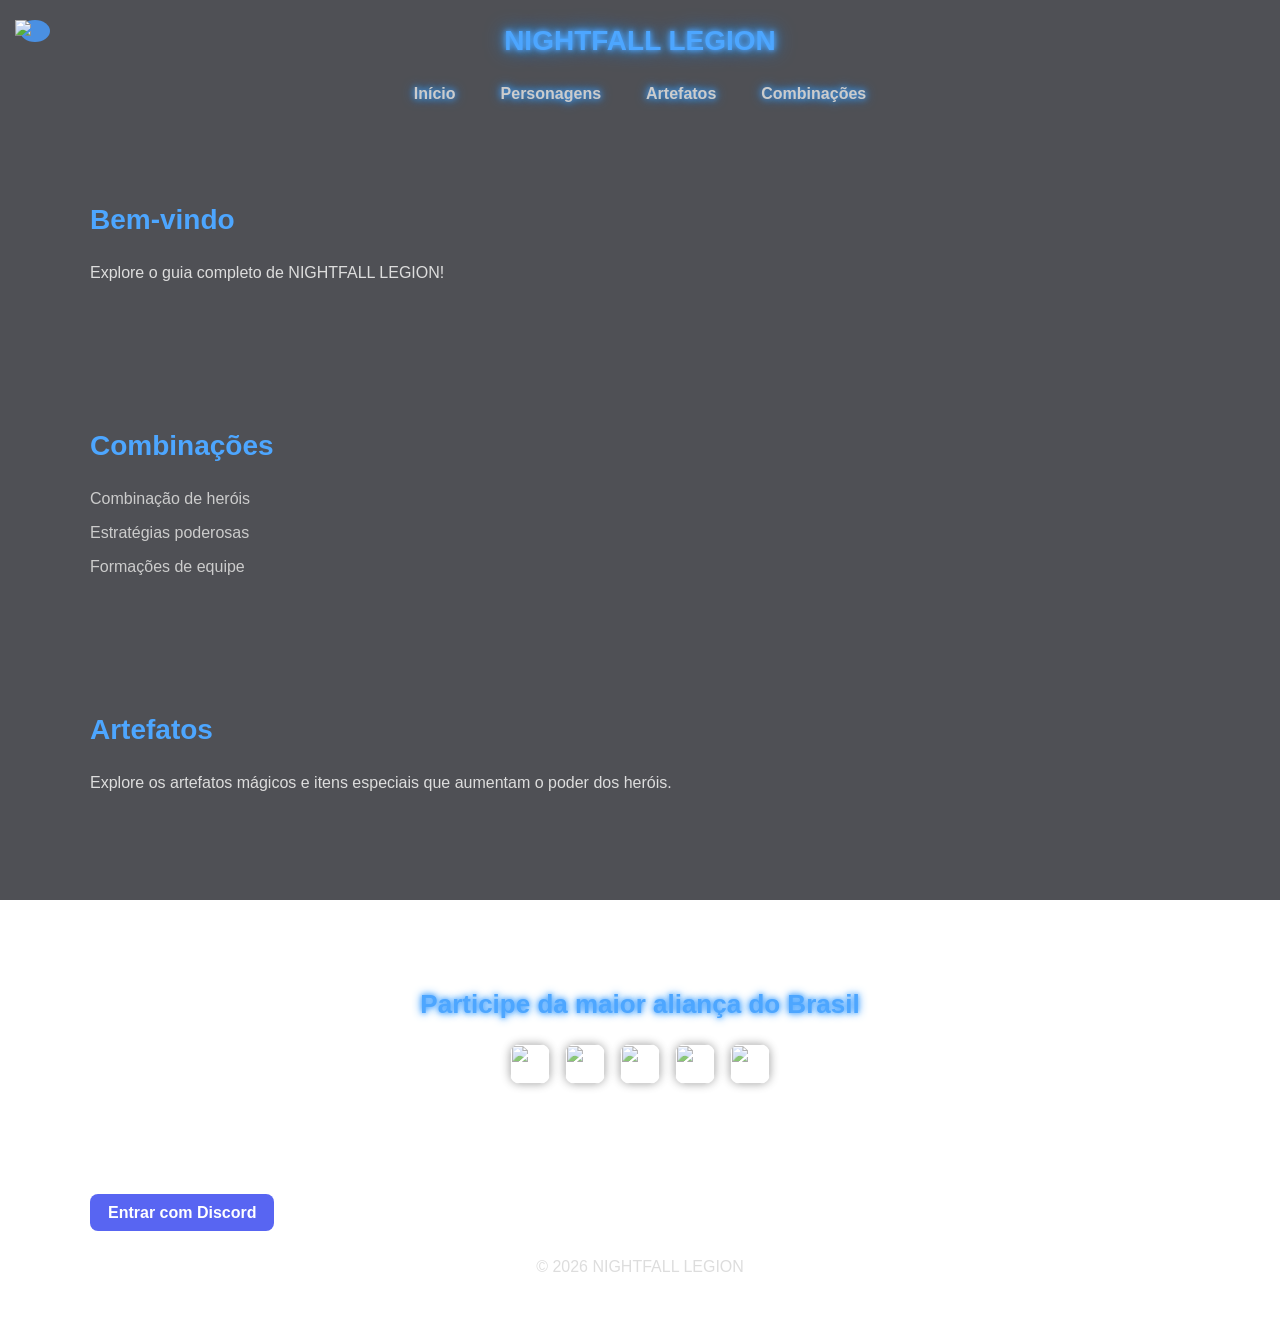
==== index.html @ 0fc6685a "Add files via upload" ====
<!DOCTYPE html><html lang="pt-br">
<head>
<meta charset="UTF-8">
<title>Início - NIGHTFALL LEGION</title><link rel="stylesheet" href="style.css">
<link rel="stylesheet" href="ranking.css"><style>
#ranking-btn {
    position: fixed;
    top: 20px;
    left: 20px;
    z-index: 1002;
}

#ranking-btn img {
    width: 40px;
    cursor: pointer;
    transition: transform 0.5s, opacity 0.5s;
    animation: floatGlow 2s ease-in-out infinite;
}

@keyframes floatGlow {
    0%, 100% { transform: translateY(0px); filter: drop-shadow(0 0 5px #4da6ff); }
    50% { transform: translateY(-5px); filter: drop-shadow(0 0 15px #1a8cff); }
}

#ranking-btn.hide img {
    transform: translateY(-20px);
    opacity: 0;
}

#ranking-sidebar {
    position: fixed;
    top: 0;
    left: -300px;
    width: 280px;
    height: 100%;
    background: #1e1e2f;
    color: #fff;
    padding: 20px;
    overflow-y: auto;
    box-shadow: 3px 0 10px rgba(0,0,0,0.5);
    transition: left 0.3s;
    z-index: 1001;
}

.ranking-section h4 {
    cursor: pointer;
    background: #33334d;
    padding: 6px 10px;
    border-radius: 5px;
    margin: 10px 0 5px 0;
    transition: background 0.3s;
}

.ranking-section h4:hover {
    background: #4da6ff;
    color: #000;
}

.ranking-list {
    list-style: none;
    padding-left: 15px;
    max-height: 0;
    overflow: hidden;
    transition: max-height 0.3s ease;
}

.close-ranking {
    background: #ff5555;
    border: none;
    color: #fff;
    padding: 6px 12px;
    border-radius: 6px;
    cursor: pointer;
    font-weight: bold;
    margin-bottom: 15px;
}
</style></head><body><div class="container"><header>
    <h1>NIGHTFALL LEGION</h1>
    <nav>
        <a href="index.html" class="active">Início</a>
        <a href="personagens.html">Personagens</a>
        <a href="artefatos.html">Artefatos</a>
        <a href="combinacoes.html">Combinações</a>
    </nav>
</header><section>
    <h3>Bem-vindo</h3>
    <p>Explore o guia completo de NIGHTFALL LEGION!</p>
</section><section id="features">
    <h3>Combinações</h3>
    <ul>
        <li>Combinação de heróis</li>
        <li>Estratégias poderosas</li>
        <li>Formações de equipe</li>
    </ul>
</section><section id="about">
    <h3>Artefatos</h3>
    <p>Explore os artefatos mágicos e itens especiais que aumentam o poder dos heróis.</p>
</section><section class="social">
    <h3 style="text-align:center;">Participe da maior aliança do Brasil</h3>
    <div class="social-icons" style="justify-content:center;">
        <a href="#"><img src="img/discord.png"></a>
        <a href="#"><img src="img/instagram.png"></a>
        <a href="#"><img src="img/facebook.png"></a>
        <a href="#"><img src="img/telegram.png"></a>
        <a href="#"><img src="img/whatsapp.png"></a>
    </div>
</section><!-- LOGIN DISCORD CORRIGIDO --><a href="https://discord.com/oauth2/authorize?client_id=1483665165886160916&response_type=token&redirect_uri=https://mapleagnt.github.io/nightfalllegion/callback.html&scope=identify" class="login-discord">
Entrar com Discord
</a><footer>
    <p>© 2026 NIGHTFALL LEGION</p>
</footer></div><!-- BOTÃO COROA --><div id="ranking-btn">
    <img src="img/corona.png">
</div><!-- SIDEBAR RANKING --><div id="ranking-sidebar">
    <button class="close-ranking">Fechar</button>
    <h3>Rankings</h3><!-- TODOS OS RANKINGS MANTIDOS -->
<div class="ranking-section">
    <h4 onclick="toggleList('poder')">Ranking de Poder</h4>
    <ul class="ranking-list" id="poder">
        <li>1</li><li>2</li><li>3</li><li>4</li><li>5</li>
        <li>6</li><li>7</li><li>8</li><li>9</li><li>10</li>
        <li>11</li><li>12</li><li>13</li><li>14</li><li>15</li>
        <li>16</li><li>17</li><li>18</li><li>19</li><li>20</li>
        <li>21</li><li>22</li><li>23</li><li>24</li><li>25</li>
        <li>26</li><li>27</li><li>28</li><li>29</li><li>30</li>
    </ul>
</div>

<div class="ranking-section">
    <h4 onclick="toggleList('personagem')">Ranking de Personagem</h4>
    <ul class="ranking-list" id="personagem">
        <li>1</li><li>2</li><li>3</li><li>4</li><li>5</li>
        <li>6</li><li>7</li><li>8</li><li>9</li><li>10</li>
        <li>11</li><li>12</li><li>13</li><li>14</li><li>15</li>
        <li>16</li><li>17</li><li>18</li><li>19</li><li>20</li>
        <li>21</li><li>22</li><li>23</li><li>24</li><li>25</li>
        <li>26</li><li>27</li><li>28</li><li>29</li><li>30</li>
    </ul>
</div>

<div class="ranking-section">
    <h4 onclick="toggleList('combinacao')">Ranking de Combinação</h4>
    <ul class="ranking-list" id="combinacao">
        <li>1</li><li>2</li><li>3</li><li>4</li><li>5</li>
        <li>6</li><li>7</li><li>8</li><li>9</li><li>10</li>
        <li>11</li><li>12</li><li>13</li><li>14</li><li>15</li>
        <li>16</li><li>17</li><li>18</li><li>19</li><li>20</li>
        <li>21</li><li>22</li><li>23</li><li>24</li><li>25</li>
        <li>26</li><li>27</li><li>28</li><li>29</li><li>30</li>
    </ul>
</div>

<div class="ranking-section">
    <h4 onclick="toggleList('recurso')">Ranking de Recurso</h4>
    <ul class="ranking-list" id="recurso">
        <li>1</li><li>2</li><li>3</li><li>4</li><li>5</li>
        <li>6</li><li>7</li><li>8</li><li>9</li><li>10</li>
        <li>11</li><li>12</li><li>13</li><li>14</li><li>15</li>
        <li>16</li><li>17</li><li>18</li><li>19</li><li>20</li>
        <li>21</li><li>22</li><li>23</li><li>24</li><li>25</li>
        <li>26</li><li>27</li><li>28</li><li>29</li><li>30</li>
    </ul>
</div>

<div class="ranking-section">
    <h4 onclick="toggleList('meritos')">Ranking de Méritos</h4>
    <ul class="ranking-list" id="meritos">
        <li>1</li><li>2</li><li>3</li><li>4</li><li>5</li>
        <li>6</li><li>7</li><li>8</li><li>9</li><li>10</li>
        <li>11</li><li>12</li><li>13</li><li>14</li><li>15</li>
        <li>16</li><li>17</li><li>18</li><li>19</li><li>20</li>
        <li>21</li><li>22</li><li>23</li><li>24</li><li>25</li>
        <li>26</li><li>27</li><li>28</li><li>29</li><li>30</li>
    </ul>
</div>

</div><script>
// COROA + SIDEBAR
const rankingBtn = document.getElementById('ranking-btn');
const sidebar = document.getElementById('ranking-sidebar');
const closeBtn = document.querySelector('.close-ranking');

rankingBtn.addEventListener('click', () => {
    rankingBtn.classList.add('hide');
    setTimeout(() => sidebar.style.left = '0px', 300);
});

closeBtn.addEventListener('click', () => {
    sidebar.style.left = '-300px';
    setTimeout(() => rankingBtn.classList.remove('hide'), 300);
});

// TOGGLE LISTA
function toggleList(id) {
    const list = document.getElementById(id);
    if (list.style.maxHeight) {
        list.style.maxHeight = null;
    } else {
        list.style.maxHeight = list.scrollHeight + "px";
    }
}

// LOGIN DISCORD
const token = localStorage.getItem("discord_token");

if(token){
    fetch("https://discord.com/api/users/@me", {
        headers: { Authorization: "Bearer " + token }
    })
    .then(res => res.json())
    .then(user => {
        const nome = document.createElement("p");
        nome.innerText = "Logado como: " + user.username;
        document.body.appendChild(nome);
    });
}
</script></body>
</html>
---- style.css ----
/* ================= RESET ================= */
/* Remove margens e paddings padrões de todos os elementos e define box-sizing como border-box
   Isso evita que largura e altura incluam padding e bordas, facilitando o layout */
* {
    margin: 0;
    padding: 0;
    box-sizing: border-box;
}

/* ================= BODY ================= */
/* Define fonte padrão, imagem de fundo, cor do texto e altura da linha */
body {
    font-family: Arial, sans-serif;
    background: url("img/bg.jpg") no-repeat center center fixed; /* fundo fixo e centralizado */
    background-size: cover; /* cobre toda a tela */
    color: #fff; /* cor padrão do texto */
    line-height: 1.5; /* espaçamento entre linhas */
}

/* Camada escura semi-transparente sobre o background */
body::before {
    content: "";
    position: fixed;
    width: 100%;
    height: 100%;
    background: rgba(5, 7, 13, 0.7); /* escurece levemente a imagem de fundo */
    top: 0;
    left: 0;
    z-index: -1; /* fica atrás de todo conteúdo */
}

/* ================= CONTAINER ================= */
/* Centraliza e limita o conteúdo do site */
.container {
    width: 90%;
    max-width: 1100px;
    margin: auto;
}

/* ================= HEADER ================= */
/* Cabeçalho: título + menu */
header {
    padding: 20px 0;
    display: flex;
    flex-direction: column; /* coluna para alinhar título e menu */
    align-items: center;
}

/* Título do site com efeito neon animado */
header h1 {
    color: #4da6ff;
    font-size: 28px;
    font-weight: bold;
    text-shadow: 0 0 5px #4da6ff, 0 0 10px #4da6ff, 0 0 20px #1a8cff; /* brilho inicial */
    animation: neonPulse 1.5s infinite alternate; /* animação pulsante */
    margin-bottom: 15px; /* espaço entre título e menu */
}

/* Animação neon pulsante */
@keyframes neonPulse {
    from {
        text-shadow: 0 0 5px #4da6ff, 0 0 10px #4da6ff, 0 0 20px #1a8cff;
    }
    to {
        text-shadow: 0 0 10px #4da6ff, 0 0 20px #4da6ff, 0 0 40px #1a8cff;
    }
}

/* ================= MENU (NAV) ================= */
/* Layout do menu principal */
nav {
    display: flex;
    gap: 25px; /* espaço entre links */
    flex-wrap: wrap; /* permite quebra em telas pequenas */
    justify-content: center; /* centraliza os links */
    position: relative; /* necessário para posicionar a barra ativa */
}

/* Estilo básico dos links */
nav a {
    color: #ccc; /* cor inicial */
    text-decoration: none;
    font-weight: bold;
    position: relative; /* para glow e barra funcionar */
    padding: 5px 10px;
    transition: all 0.3s ease;
    opacity: 0; /* inicial para animação de entrada */
    transform: translateY(8px); /* deslocamento inicial para animação */
    animation: menuEntranceSmooth 1.2s ease-out forwards; /* animação de entrada suave */
}

/* Delay escalonado para cada link, criando efeito sequencial */
nav a:nth-child(1) { animation-delay: 0.15s; }
nav a:nth-child(2) { animation-delay: 0.3s; }
nav a:nth-child(3) { animation-delay: 0.45s; }
nav a:nth-child(4) { animation-delay: 0.6s; }

/* Efeito de entrada suave do menu */
@keyframes menuEntranceSmooth {
    0% {
        opacity: 0;
        transform: translateY(8px);
        text-shadow: 0 0 0 #4da6ff;
    }
    100% {
        opacity: 1;
        transform: translateY(0);
        text-shadow: 0 0 6px #4da6ff, 0 0 12px #1a8cff; /* glow final suave */
    }
}

/* Neon e sublinhado animado ao passar o mouse */
nav a:hover {
    color: #4da6ff;
    text-shadow: 0 0 5px #4da6ff, 0 0 10px #1a8cff;
}

nav a::after {
    content: "";
    display: block;
    width: 0;
    height: 3px;
    background: #4da6ff;
    transition: width 0.3s;
    margin-top: 5px;
    border-radius: 2px;
}

nav a:hover::after {
    width: 100%; /* sublinha neon cresce */
}

/* ================= BARRA ATIVA ================= */
/* Barra atrás do link ativo */
nav .active-bar {
    position: absolute;
    bottom: 0;
    left: 0;
    height: 4px;
    background: #4da6ff; /* azul neon */
    border-radius: 2px;
    transition: left 0.4s ease, width 0.4s ease; /* animação suave ao mudar */
    z-index: -1; /* atrás dos links */
}
/* ================= SEÇÕES ================= */
/* Espaçamento interno das seções */
section {
    padding: 60px 0; /* distância entre topo/rodapé da seção */
}

/* Título das seções */
h3 {
    margin-bottom: 20px;
    font-size: 28px;
    color: #4da6ff; /* azul neon */
}

/* Parágrafos dentro das seções */
p {
    color: #ddd; /* cinza claro */
    margin-bottom: 20px;
    font-size: 16px;
}

/* Lista sem marcadores */
ul {
    list-style: none;
}

ul li {
    margin-bottom: 10px;
    color: #ccc;
}

/* ================= BOTÕES ================= */
.btn {
    background: linear-gradient(45deg, #4da6ff, #1a8cff); /* gradiente azul */
    color: #fff;
    padding: 15px 30px;
    border-radius: 10px;
    font-weight: bold;
    text-shadow: 0 0 5px #4da6ff;
    transition: 0.3s;
}

.btn:hover {
    transform: scale(1.1); /* aumenta ao passar mouse */
    text-shadow: 0 0 15px #4da6ff, 0 0 25px #1a8cff; /* glow mais forte */
}

/* ================= FOOTER ================= */
footer {
    text-align: center;
    padding: 30px;
    color: #aaa;
}

/* ================= ANIMAÇÃO AO ROLAR ================= */
.scroll {
    opacity: 0;
    transform: translateY(50px);
    transition: all 0.8s ease;
}

.scroll.show {
    opacity: 1;
    transform: translateY(0);
}

/* ================= GRID DE PERSONAGENS ================= */
.personagens-grid {
    display: grid;
    grid-template-columns: repeat(auto-fit, minmax(200px, 1fr)); /* colunas responsivas */
    gap: 25px; /* espaço entre cards */
    margin-top: 30px;
}

/* ================= CARD INDIVIDUAL ================= */
.personagem-card {
    display: flex;
    flex-direction: column; /* itens empilhados */
    justify-content: center;
    align-items: center;
    text-align: center;
    background: rgba(20, 25, 40, 0.95); /* fundo escuro quase opaco */
    padding: 20px;
    border-radius: 15px;
    border: 2px solid rgba(77, 166, 255, 0.7); /* borda azul suave */
    min-height: 150px;
    color: #fff;
    transition: transform 0.3s, box-shadow 0.3s, border 0.3s;
}

.personagem-card h4 {
    font-size: 18px;
    color: #4da6ff;
    font-weight: bold;
    margin-bottom: 10px;
    text-align: center;
}

.personagem-card p {
    color: #ccc;
    font-size: 15px;
}

/* Hover nos cards: leve elevação + glow */
.personagem-card:hover {
    transform: translateY(-5px) scale(1.05);
    box-shadow: 0 0 20px rgba(77, 166, 255, 0.7);
    border-color: #4da6ff; /* muda borda ao passar mouse */
}

/* ================= IMAGENS DOS CARDS ================= */
.personagem-card img {
    width: 200px;
    height: 200px;
    object-fit: cover; /* mantém proporção e corta excesso */
    border-radius: 15px;
    margin-bottom: 15px;
    display: block;
    box-shadow: 0 0 15px rgba(77, 166, 255, 0.5);
    transition: transform 0.3s, box-shadow 0.3s;
}

.personagem-card img:hover {
    transform: scale(1.05);
    box-shadow: 0 0 25px #4da6ff, 0 0 40px #1a8cff;
}

/* ================= HABILIDADES EM LINHA ================= */
.personagem-card ul {
    display: flex;           /* itens em linha */
    flex-wrap: wrap;         /* quebra se não couber */
    gap: 10px;               /* espaço entre habilidades */
    justify-content: center;
    padding: 0;
    margin-top: 10px;
}

.personagem-card ul li {
    list-style: none;
    background: rgba(77, 166, 255, 0.2);
    color: #fff;
    padding: 5px 12px;
    border-radius: 8px;
    font-size: 14px;
    font-weight: bold;
    text-align: center;
    transition: transform 0.3s, box-shadow 0.3s;
}

.personagem-card ul li:hover {
    transform: translateY(-2px);
    box-shadow: 0 0 10px #4da6ff;
}

/* ================= HABILIDADES COM IMAGEM ================= */
.personagem-card ul.habilidades {
    display: flex;
    justify-content: center;
    gap: 15px;
    margin-top: 15px;
    padding: 0;
    list-style: none;
}

.personagem-card ul.habilidades li {
    display: flex;
    flex-direction: column;
    align-items: center;
    font-size: 12px;
    color: #ccc;
    position: relative; /* necessário para tooltip */
}

.personagem-card ul.habilidades li img {
    width: 50px;
    height: 50px;
    border-radius: 8px;
    margin-bottom: 5px;
    box-shadow: 0 0 8px rgba(77, 166, 255, 0.5);
    transition: transform 0.3s, box-shadow 0.3s;
    animation: float 3s ease-in-out infinite; /* animação suave flutuação */
}

.personagem-card ul.habilidades li img:hover {
    transform: scale(1.1);
    box-shadow: 0 0 15px #4da6ff, 0 0 25px #1a8cff;
}

/* Tooltip das habilidades */
.personagem-card ul.habilidades li::after {
    content: attr(data-tooltip);
    position: absolute;
    bottom: 100%; /* acima da habilidade */
    left: 50%;
    transform: translateX(-50%);
    background: rgba(20, 25, 40, 0.95);
    color: #fff;
    padding: 8px 12px;
    border-radius: 10px;
    font-size: 12px;
    white-space: nowrap;
    opacity: 0;
    pointer-events: none;
    transition: opacity 0.3s, transform 0.3s;
    z-index: 10;
}

.personagem-card ul.habilidades li:hover::after {
    opacity: 1;
    transform: translateX(-50%) translateY(-10px); /* sobe ao hover */
}

/* ================= GRID DE HABILIDADES ================= */
.habilidades {
    display: flex;
    gap: 15px;
    flex-wrap: wrap;
    justify-content: center;
    margin-top: 20px;
}

/* CARD DE HABILIDADE */
.habilidade-card {
    background: rgba(20, 25, 40, 0.95);
    border: 2px solid rgba(77, 166, 255, 0.7);
    border-radius: 10px;
    padding: 10px;
    text-align: center;
    width: 120px;
    transition: transform 0.3s, box-shadow 0.3s, border-color 0.3s;
}

/* Hover: zoom + glow */
.habilidade-card:hover {
    transform: translateY(-5px) scale(1.1);
    box-shadow: 0 0 15px #4da6ff, 0 0 25px #1a8cff;
    border-color: #4da6ff;
}

/* Imagem da habilidade */
.habilidade-card img {
    width: 80px;
    height: 80px;
    border-radius: 8px;
    margin-bottom: 8px;
    transition: transform 0.3s;
}

.habilidade-card:hover img {
    transform: scale(1.15);
}

/* Descrição da habilidade */
.habilidade-card p {
    font-size: 12px;
    color: #ccc;
}
/* ================= HABILIDADES EM LINHAS FIXAS ESTILO FRIGIDEIRA ================= */

/* Container de habilidades do card */
.personagem-card ul.habilidades {
    display: grid;
    grid-template-columns: repeat(2, 1fr); /* inicialmente duas colunas */
    gap: 15px;                             /* espaço entre habilidades */
    justify-items: center;                  /* centraliza horizontalmente cada item */
    padding: 0;
    margin-top: 15px;
    list-style: none;
}

/* Cada habilidade individual */
.personagem-card ul.habilidades li {
    position: relative;   /* necessário para tooltip */
    cursor: pointer;
    transition: transform 0.3s, box-shadow 0.3s;
}

/* Imagem da habilidade */
.personagem-card ul.habilidades li img {
    width: 70px;
    height: 70px;
    object-fit: cover;
    border-radius: 10px;
    box-shadow: 0 0 5px rgba(0,0,0,0.5);
    transition: transform 0.3s, box-shadow 0.3s;
    margin-bottom: 5px;
    animation: floatSwing 4s ease-in-out infinite;
}

/* Hover glow + zoom */
.personagem-card ul.habilidades li:hover img {
    transform: scale(1.15) rotate(0deg);
    box-shadow: 0 0 15px #4da6ff, 0 0 25px #1a8cff;
}

/* Tooltip da habilidade */
.personagem-card ul.habilidades li .tooltip {
    visibility: hidden;
    opacity: 0;
    width: 180px;
    background-color: rgba(20,25,40,0.95);
    color: #fff;
    text-align: center;
    padding: 10px;
    border-radius: 10px;
    border: 2px solid #4da6ff;
    box-shadow: 0 0 15px rgba(77,166,255,0.7), 0 0 25px rgba(26,140,255,0.5);
    position: absolute;
    bottom: 90px;
    left: 50%;
    transform: translateX(-50%);
    transition: opacity 0.3s ease, transform 0.3s ease;
    pointer-events: none;
    z-index: 10;
    font-size: 13px;
    line-height: 1.3;
}

/* Mostrar tooltip no hover */
.personagem-card ul.habilidades li:hover .tooltip {
    visibility: visible;
    opacity: 1;
    transform: translateX(-50%) translateY(-10px);
}

/* ================= LINHA 3 CENTRALIZADA ================= */
/* Fazemos o último item ocupar duas colunas e centralizar */
.personagem-card ul.habilidades li:last-child {
    grid-column: 1 / span 2;   /* ocupa toda a largura do grid */
}

/* ================= RESPONSIVO ================= */
@media (max-width: 500px) {
    .personagem-card ul.habilidades {
        grid-template-columns: 1fr 1fr; /* mantém 2 colunas, mas menor tamanho */
        gap: 8px;
    }

    .personagem-card ul.habilidades li img {
        width: 60px;
        height: 60px;
    }

    .personagem-card ul.habilidades li .tooltip {
        width: 140px;
        font-size: 12px;
    }
}

/* ================= ANIMAÇÃO LEVE ================= */
@keyframes floatSwing {
    0%,100% { transform: translateY(0) rotate(0deg); }
    20% { transform: translateY(-4px) rotate(-3deg); }
    40% { transform: translateY(-2px) rotate(2deg); }
    60% { transform: translateY(-4px) rotate(-2deg); }
    80% { transform: translateY(-2px) rotate(1deg); }
}
/* Botão Voltar centralizado e com margem maior */
.btn-voltar {
    display: block;           /* transforma em bloco para poder centralizar */
    margin: 40px auto 80px auto; /* 40px de cima, centralizado horizontalmente, 80px de baixo */
    text-align: center;       /* garante o texto centralizado */
    padding: 15px 30px;       /* mantém o tamanho do botão */
    font-size: 16px;          /* tamanho legível */
    border-radius: 10px;
    background: linear-gradient(45deg, #4da6ff, #1a8cff);
    color: #fff;
    font-weight: bold;
    text-decoration: none;
    transition: transform 0.3s, box-shadow 0.3s;
}

.btn-voltar:hover {
    transform: scale(1.1);
    box-shadow: 0 0 15px #4da6ff, 0 0 25px #1a8cff;
}
/* Redes sociais - tamanho menor e alinhamento horizontal */
.social-icons {
    display: flex;             /* mantém os ícones lado a lado */
    justify-content: center;   /* centraliza no container */
    gap: 15px;                 /* espaço entre os ícones */
    flex-wrap: nowrap;         /* evita que quebrem em múltiplas linhas */
}

/* Ícones menores e com sombra */
.social-icons img {
    width: 40px;               /* tamanho menor */
    height: 40px;              /* mantém proporção quadrada */
    border-radius: 10px;       /* cantos arredondados */
    box-shadow: 0 0 10px rgba(0,0,0,0.5); /* sombra leve */
    transition: transform 0.3s, box-shadow 0.3s, filter 0.3s, opacity 0.3s;
    opacity: 0.7;              /* levemente translúcido */
}

/* Hover: ícones aumentam e brilham */
.social-icons a:hover img {
    transform: scale(1.2) translateY(-3px); /* leve zoom e subida */
    box-shadow: 0 0 20px #4da6ff, 0 0 35px #1a8cff; /* glow neon */
    filter: brightness(1.5);   /* brilho */
    opacity: 1;                /* totalmente visível */
}
/* Container da aliança e redes sociais */
.alliance-container {
    display: flex;
    flex-direction: column;   /* empilha o nome e os ícones */
    align-items: center;      /* centraliza horizontalmente todo o conteúdo */
    text-align: center;       /* centraliza o texto */
    margin-top: 30px;         /* espaço acima do container */
    margin-bottom: 40px;      /* espaço abaixo do container */
}

/* Nome da aliança */
.alliance-container h4 {
    font-size: 22px;
    color: #4da6ff;           /* azul neon */
    font-weight: bold;
    margin-bottom: 15px;      /* espaço entre o nome e os ícones */
    text-shadow: 0 0 5px #4da6ff, 0 0 10px #1a8cff; /* glow */
}

/* Container dos ícones */
.alliance-container .social-icons {
    display: flex;
    justify-content: center;  /* centraliza ícones horizontalmente */
    gap: 15px;                /* espaçamento entre os ícones */
    flex-wrap: nowrap;
}

/* Ícones das redes sociais */
.alliance-container .social-icons img {
    width: 40px;
    height: 40px;
    border-radius: 10px;
    box-shadow: 0 0 10px rgba(0,0,0,0.5);
    transition: transform 0.3s, box-shadow 0.3s, filter 0.3s, opacity 0.3s;
    opacity: 0.7;
}

/* Hover nos ícones */
.alliance-container .social-icons a:hover img {
    transform: scale(1.2) translateY(-3px);
    box-shadow: 0 0 20px #4da6ff, 0 0 35px #1a8cff;
    filter: brightness(1.5);
    opacity: 1;
}
/* Seção de redes sociais */
.social {
    text-align: center;       /* centraliza tudo dentro da seção */
    margin: 50px 0;           /* espaço acima e abaixo da seção */
}

/* Frase da aliança */
.social h3 {
    color: #4da6ff;           /* azul neon */
    font-size: 26px;
    margin-bottom: 20px;      /* espaço entre o texto e os ícones */
    font-weight: bold;
    text-shadow: 0 0 5px #4da6ff, 0 0 10px #1a8cff; /* glow leve */
}

/* Container dos ícones */
.social-icons {
    display: flex;
    justify-content: center;  /* centraliza os ícones */
    gap: 15px;                /* espaçamento entre ícones */
    flex-wrap: nowrap;        /* evita quebrar linha */
}

/* Ícones das redes sociais */
.social-icons img {
    width: 40px;              /* tamanho menor e consistente */
    height: 40px;
    border-radius: 10px;
    box-shadow: 0 0 10px rgba(0,0,0,0.5);
    transition: transform 0.3s, box-shadow 0.3s, filter 0.3s, opacity 0.3s;
    opacity: 0.7;             /* leve transparência */
}

/* Hover nos ícones */
.social-icons a:hover img {
    transform: scale(1.2) translateY(-3px);
    box-shadow: 0 0 20px #4da6ff, 0 0 35px #1a8cff;
    filter: brightness(1.5);
    opacity: 1;
}
#ranking-btn {
    position: fixed;
    top: 20px;
    right: 20px;
    width: 35px;
    height: 35px;
    background: #4a90e2;
    border-radius: 50%;
    cursor: pointer;
    display: flex;
    flex-direction: column;
    justify-content: center;
    align-items: center;
    z-index: 1001;
}

#ranking-btn span {
    display: block;
    width: 5px;
    height: 5px;
    margin: 2px 0;
    background: #fff;
    border-radius: 50%;
}

#ranking-sidebar {
    position: fixed;
    top: 0;
    right: -300px;
    width: 300px;
    height: 100%;
    background: #1e1e2f;
    color: #fff;
    padding: 20px;
    transition: right 0.3s ease;
    z-index: 1000;
    overflow-y: auto;
    font-family: Arial, sans-serif;
}

#ranking-sidebar.active {
    right: 0;
}

#ranking-sidebar h3 {
    margin-top: 0;
    border-bottom: 1px solid #444;
    padding-bottom: 10px;
}

.ranking-section {
    margin-bottom: 20px;
}

.ranking-section h4 {
    cursor: pointer;
    background: #2a2a40;
    padding: 5px 10px;
    border-radius: 6px;
    margin-bottom: 5px;
}

.ranking-list {
    display: none;
    margin-left: 10px;
    padding-left: 5px;
}

.ranking-list li {
    margin-bottom: 3px;
}

.close-ranking {
    cursor: pointer;
    background: #ff5555;
    color: #fff;
    border: none;
    padding: 5px 10px;
    border-radius: 5px;
    margin-bottom: 10px;
    font-weight: bold;
}
/* ================= BOTÃO TRÊS PONTOS ================= */
#ranking-btn {
    position: fixed;
    top: 20px;
    left: 20px; /* canto superior esquerdo, ajuste se quiser */
    width: 30px;
    height: 22px;
    display: flex;
    flex-direction: column;
    justify-content: space-between;
    cursor: pointer;
    z-index: 1001;
}

#ranking-btn span {
    display: block;
    height: 4px;
    width: 100%;
    background: #4da6ff;
    border-radius: 2px;
    transition: all 0.3s ease;
}

/* ================= SIDEBAR RANKING ================= */
#ranking-sidebar {
    position: fixed;
    top: 0;
    left: -320px; /* escondida inicialmente */
    width: 300px;
    height: 100%;
    background-color: #1e1e2f;
    color: #fff;
    box-shadow: 2px 0 15px rgba(0,0,0,0.7);
    overflow-y: auto;
    padding: 20px 15px;
    transition: left 0.4s ease;
    z-index: 1000;
}

#ranking-sidebar h3 {
    text-align: center;
    font-size: 24px;
    margin-bottom: 20px;
    color: #4da6ff;
    text-shadow: 0 0 6px #4da6ff, 0 0 12px #1a8cff;
}

#ranking-sidebar .close-ranking {
    display: block;
    margin: 0 auto 15px auto;
    padding: 6px 12px;
    background: #ff5555;
    color: #fff;
    border: none;
    border-radius: 6px;
    cursor: pointer;
    font-weight: bold;
    transition: background 0.3s;
}

#ranking-sidebar .close-ranking:hover {
    background: #ff7777;
}

/* ================= SEÇÕES DE RANKING ================= */
.ranking-section h4 {
    cursor: pointer;
    margin: 10px 0;
    font-size: 18px;
    color: #4da6ff;
    text-shadow: 0 0 3px #4da6ff, 0 0 6px #1a8cff;
}

.ranking-section ul {
    max-height: 0;
    overflow: hidden;
    list-style: decimal inside;
    transition: max-height 0.3s ease, padding 0.3s ease;
    padding: 0 15px;
    margin-bottom: 15px;
}

.ranking-section ul li {
    padding: 3px 0;
    border-bottom: 1px solid rgba(77,166,255,0.2);
}
#ranking-btn {
    position: fixed;
    top: 20px;
    left: 20px;
    z-index: 1002;
}

#ranking-btn img {
    width: 40px;
    cursor: pointer;
    transition: transform 0.3s;
}

#ranking-btn img:hover {
    transform: scale(1.1);
}
.login-discord {
    background: #5865F2;
    color: white;
    padding: 10px 18px;
    border-radius: 8px;
    text-decoration: none;
    font-weight: bold;
    transition: 0.3s;
}

.login-discord:hover {
    background: #4752c4;
}
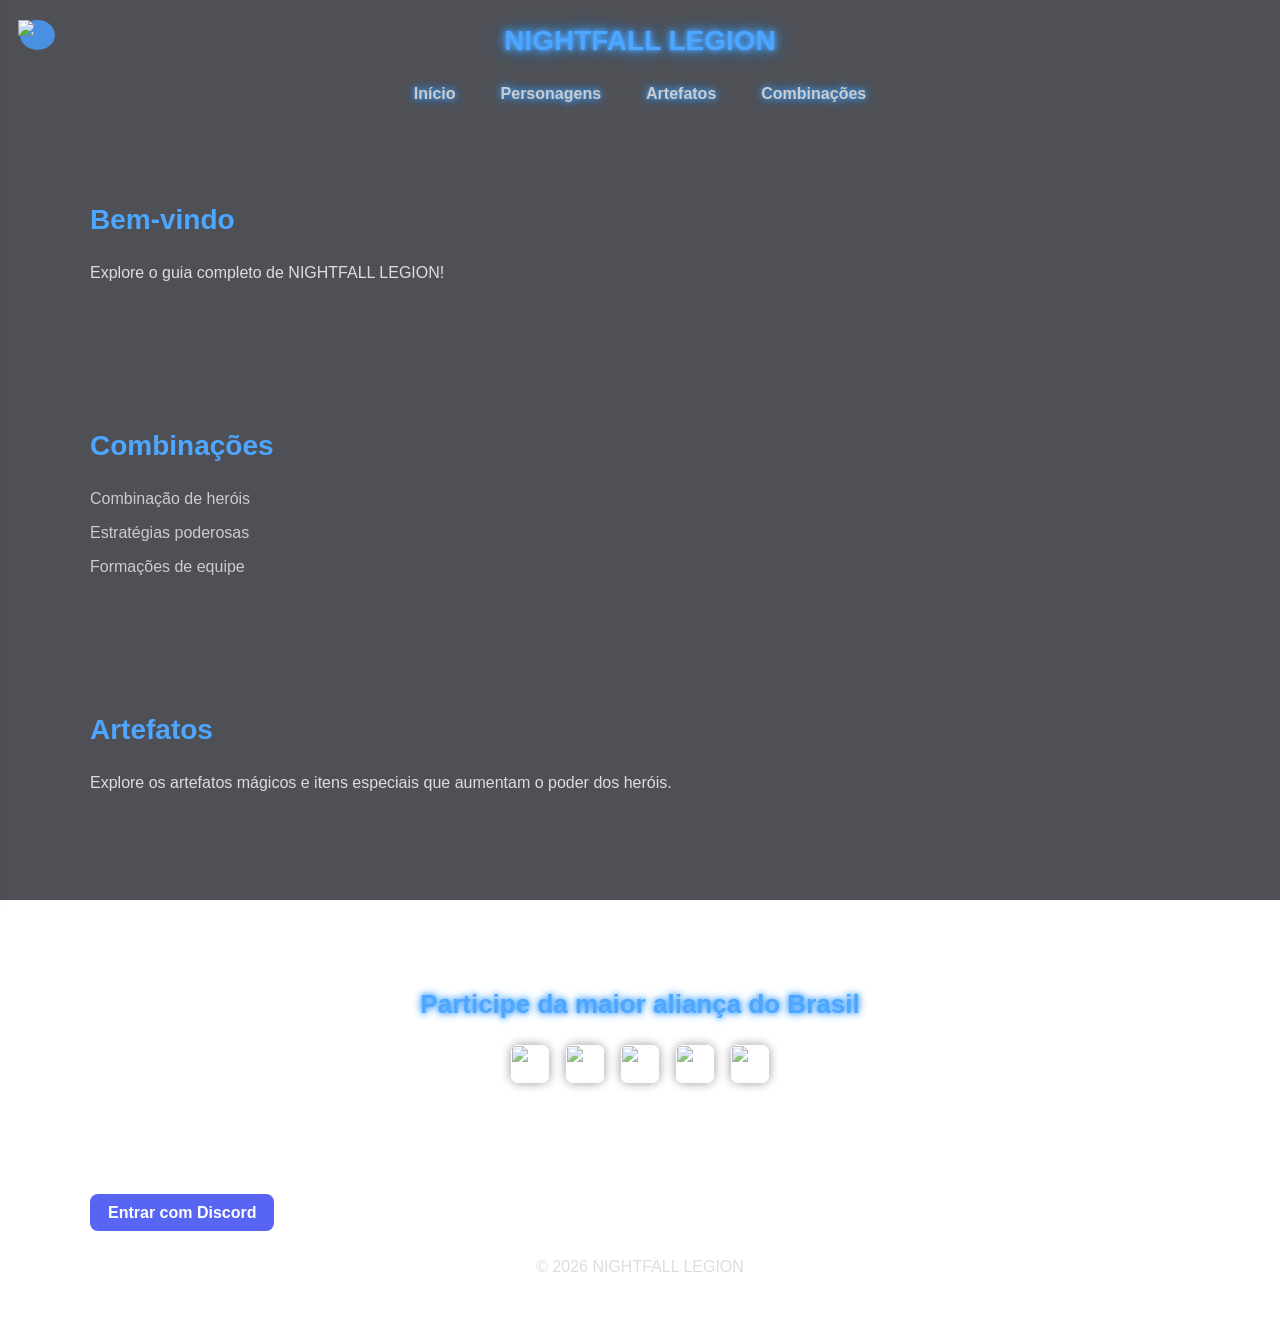
==== commit f2c30436: "Add files via upload" ====
--- a/index.html
+++ b/index.html
@@ -9,24 +9,20 @@
     left: 20px;
     z-index: 1002;
 }
-
 #ranking-btn img {
     width: 40px;
     cursor: pointer;
     transition: transform 0.5s, opacity 0.5s;
     animation: floatGlow 2s ease-in-out infinite;
 }
-
 @keyframes floatGlow {
-    0%, 100% { transform: translateY(0px); filter: drop-shadow(0 0 5px #4da6ff); }
-    50% { transform: translateY(-5px); filter: drop-shadow(0 0 15px #1a8cff); }
+    0%, 100% { transform: translateY(0px); }
+    50% { transform: translateY(-5px); }
 }
-
 #ranking-btn.hide img {
     transform: translateY(-20px);
     opacity: 0;
 }
-
 #ranking-sidebar {
     position: fixed;
     top: 0;
@@ -37,25 +33,15 @@
     color: #fff;
     padding: 20px;
     overflow-y: auto;
-    box-shadow: 3px 0 10px rgba(0,0,0,0.5);
     transition: left 0.3s;
-    z-index: 1001;
 }
-
 .ranking-section h4 {
     cursor: pointer;
     background: #33334d;
     padding: 6px 10px;
     border-radius: 5px;
     margin: 10px 0 5px 0;
-    transition: background 0.3s;
 }
-
-.ranking-section h4:hover {
-    background: #4da6ff;
-    color: #000;
-}
-
 .ranking-list {
     list-style: none;
     padding-left: 15px;
@@ -63,7 +49,6 @@
     overflow: hidden;
     transition: max-height 0.3s ease;
 }
-
 .close-ranking {
     background: #ff5555;
     border: none;
@@ -71,8 +56,6 @@
     padding: 6px 12px;
     border-radius: 6px;
     cursor: pointer;
-    font-weight: bold;
-    margin-bottom: 15px;
 }
 </style></head><body><div class="container"><header>
     <h1>NIGHTFALL LEGION</h1>
@@ -104,76 +87,21 @@
         <a href="#"><img src="img/telegram.png"></a>
         <a href="#"><img src="img/whatsapp.png"></a>
     </div>
-</section><!-- LOGIN DISCORD CORRIGIDO --><a href="https://discord.com/oauth2/authorize?client_id=1483665165886160916&response_type=token&redirect_uri=https://mapleagnt.github.io/nightfalllegion/callback.html&scope=identify" class="login-discord">
+</section><!-- LOGIN DISCORD (CORRIGIDO) --><a href="https://discord.com/oauth2/authorize?client_id=1483665165886160916&response_type=token&redirect_uri=https://mapleagnt.github.io/nightfalllegion/callback.html&scope=identify" class="login-discord">
 Entrar com Discord
 </a><footer>
     <p>© 2026 NIGHTFALL LEGION</p>
 </footer></div><!-- BOTÃO COROA --><div id="ranking-btn">
     <img src="img/corona.png">
-</div><!-- SIDEBAR RANKING --><div id="ranking-sidebar">
+</div><!-- SIDEBAR --><div id="ranking-sidebar">
     <button class="close-ranking">Fechar</button>
-    <h3>Rankings</h3><!-- TODOS OS RANKINGS MANTIDOS -->
-<div class="ranking-section">
+    <h3>Rankings</h3><div class="ranking-section">
     <h4 onclick="toggleList('poder')">Ranking de Poder</h4>
-    <ul class="ranking-list" id="poder">
-        <li>1</li><li>2</li><li>3</li><li>4</li><li>5</li>
-        <li>6</li><li>7</li><li>8</li><li>9</li><li>10</li>
-        <li>11</li><li>12</li><li>13</li><li>14</li><li>15</li>
-        <li>16</li><li>17</li><li>18</li><li>19</li><li>20</li>
-        <li>21</li><li>22</li><li>23</li><li>24</li><li>25</li>
-        <li>26</li><li>27</li><li>28</li><li>29</li><li>30</li>
-    </ul>
-</div>
-
-<div class="ranking-section">
-    <h4 onclick="toggleList('personagem')">Ranking de Personagem</h4>
-    <ul class="ranking-list" id="personagem">
-        <li>1</li><li>2</li><li>3</li><li>4</li><li>5</li>
-        <li>6</li><li>7</li><li>8</li><li>9</li><li>10</li>
-        <li>11</li><li>12</li><li>13</li><li>14</li><li>15</li>
-        <li>16</li><li>17</li><li>18</li><li>19</li><li>20</li>
-        <li>21</li><li>22</li><li>23</li><li>24</li><li>25</li>
-        <li>26</li><li>27</li><li>28</li><li>29</li><li>30</li>
-    </ul>
-</div>
-
-<div class="ranking-section">
-    <h4 onclick="toggleList('combinacao')">Ranking de Combinação</h4>
-    <ul class="ranking-list" id="combinacao">
-        <li>1</li><li>2</li><li>3</li><li>4</li><li>5</li>
-        <li>6</li><li>7</li><li>8</li><li>9</li><li>10</li>
-        <li>11</li><li>12</li><li>13</li><li>14</li><li>15</li>
-        <li>16</li><li>17</li><li>18</li><li>19</li><li>20</li>
-        <li>21</li><li>22</li><li>23</li><li>24</li><li>25</li>
-        <li>26</li><li>27</li><li>28</li><li>29</li><li>30</li>
-    </ul>
-</div>
-
-<div class="ranking-section">
-    <h4 onclick="toggleList('recurso')">Ranking de Recurso</h4>
-    <ul class="ranking-list" id="recurso">
-        <li>1</li><li>2</li><li>3</li><li>4</li><li>5</li>
-        <li>6</li><li>7</li><li>8</li><li>9</li><li>10</li>
-        <li>11</li><li>12</li><li>13</li><li>14</li><li>15</li>
-        <li>16</li><li>17</li><li>18</li><li>19</li><li>20</li>
-        <li>21</li><li>22</li><li>23</li><li>24</li><li>25</li>
-        <li>26</li><li>27</li><li>28</li><li>29</li><li>30</li>
-    </ul>
-</div>
-
-<div class="ranking-section">
-    <h4 onclick="toggleList('meritos')">Ranking de Méritos</h4>
-    <ul class="ranking-list" id="meritos">
-        <li>1</li><li>2</li><li>3</li><li>4</li><li>5</li>
-        <li>6</li><li>7</li><li>8</li><li>9</li><li>10</li>
-        <li>11</li><li>12</li><li>13</li><li>14</li><li>15</li>
-        <li>16</li><li>17</li><li>18</li><li>19</li><li>20</li>
-        <li>21</li><li>22</li><li>23</li><li>24</li><li>25</li>
-        <li>26</li><li>27</li><li>28</li><li>29</li><li>30</li>
-    </ul>
+    <ul class="ranking-list" id="poder"><li>1</li><li>2</li><li>3</li></ul>
 </div>
 
 </div><script>
+
 // COROA + SIDEBAR
 const rankingBtn = document.getElementById('ranking-btn');
 const sidebar = document.getElementById('ranking-sidebar');
@@ -199,7 +127,7 @@
     }
 }
 
-// LOGIN DISCORD
+// LOGIN DISCORD (CORRIGIDO)
 const token = localStorage.getItem("discord_token");
 
 if(token){
@@ -211,7 +139,13 @@
         const nome = document.createElement("p");
         nome.innerText = "Logado como: " + user.username;
         document.body.appendChild(nome);
+
+        const btnLogin = document.querySelector(".login-discord");
+        if(btnLogin){
+            btnLogin.innerText = "Logado ✔";
+        }
     });
 }
+
 </script></body>
 </html>
--- a/ranking.css
+++ b/ranking.css
@@ -0,0 +1,108 @@
+/* ranking.css */
+
+/* Botão de três pontinhos */
+#ranking-btn {
+    position: fixed;
+    top: 20px;
+    left: 20px;
+    width: 35px;
+    height: 30px;
+    cursor: pointer;
+    z-index: 1001;
+    display: flex;
+    flex-direction: column;
+    justify-content: space-between;
+}
+
+#ranking-btn span {
+    display: block;
+    height: 5px;
+    background-color: #4a90e2;
+    border-radius: 3px;
+    transition: 0.3s;
+}
+
+/* Sidebar de Rankings */
+#ranking-sidebar {
+    position: fixed;
+    top: 0;
+    left: -320px; /* escondido inicialmente */
+    width: 300px;
+    height: 100%;
+    background-color: #1e1e2f;
+    color: #fff;
+    padding: 20px;
+    box-shadow: 4px 0 20px rgba(0,0,0,0.7);
+    transition: left 0.4s ease;
+    z-index: 1000;
+    overflow-y: auto;
+    border-top-right-radius: 15px;
+    border-bottom-right-radius: 15px;
+}
+
+/* Botão Fechar Sidebar */
+#ranking-sidebar .close-ranking {
+    background-color: #ff5555;
+    color: #fff;
+    border: none;
+    padding: 8px 12px;
+    border-radius: 6px;
+    cursor: pointer;
+    font-weight: bold;
+    float: right;
+    margin-bottom: 15px;
+    transition: 0.3s;
+}
+
+#ranking-sidebar .close-ranking:hover {
+    background-color: #ff7777;
+}
+
+/* Título geral */
+#ranking-sidebar h3 {
+    text-align: center;
+    font-size: 22px;
+    margin-bottom: 20px;
+    color: #4a90e2;
+    letter-spacing: 1px;
+}
+
+/* Seções de ranking */
+.ranking-section {
+    margin-bottom: 20px;
+}
+
+.ranking-section h4 {
+    cursor: pointer;
+    font-size: 18px;
+    background-color: #2a2a3c;
+    padding: 10px 15px;
+    border-radius: 10px;
+    transition: background-color 0.3s;
+}
+
+.ranking-section h4:hover {
+    background-color: #4a90e2;
+    color: #fff;
+}
+
+/* Listas de ranking */
+.ranking-list {
+    list-style: none;
+    margin: 10px 0 0 0;
+    padding-left: 10px;
+    display: none; /* inicialmente escondida */
+}
+
+.ranking-list li {
+    padding: 5px 10px;
+    margin-bottom: 3px;
+    background-color: #2a2a3c;
+    border-radius: 6px;
+    transition: background 0.3s;
+}
+
+.ranking-list li:hover {
+    background-color: #4a90e2;
+    color: #fff;
+}
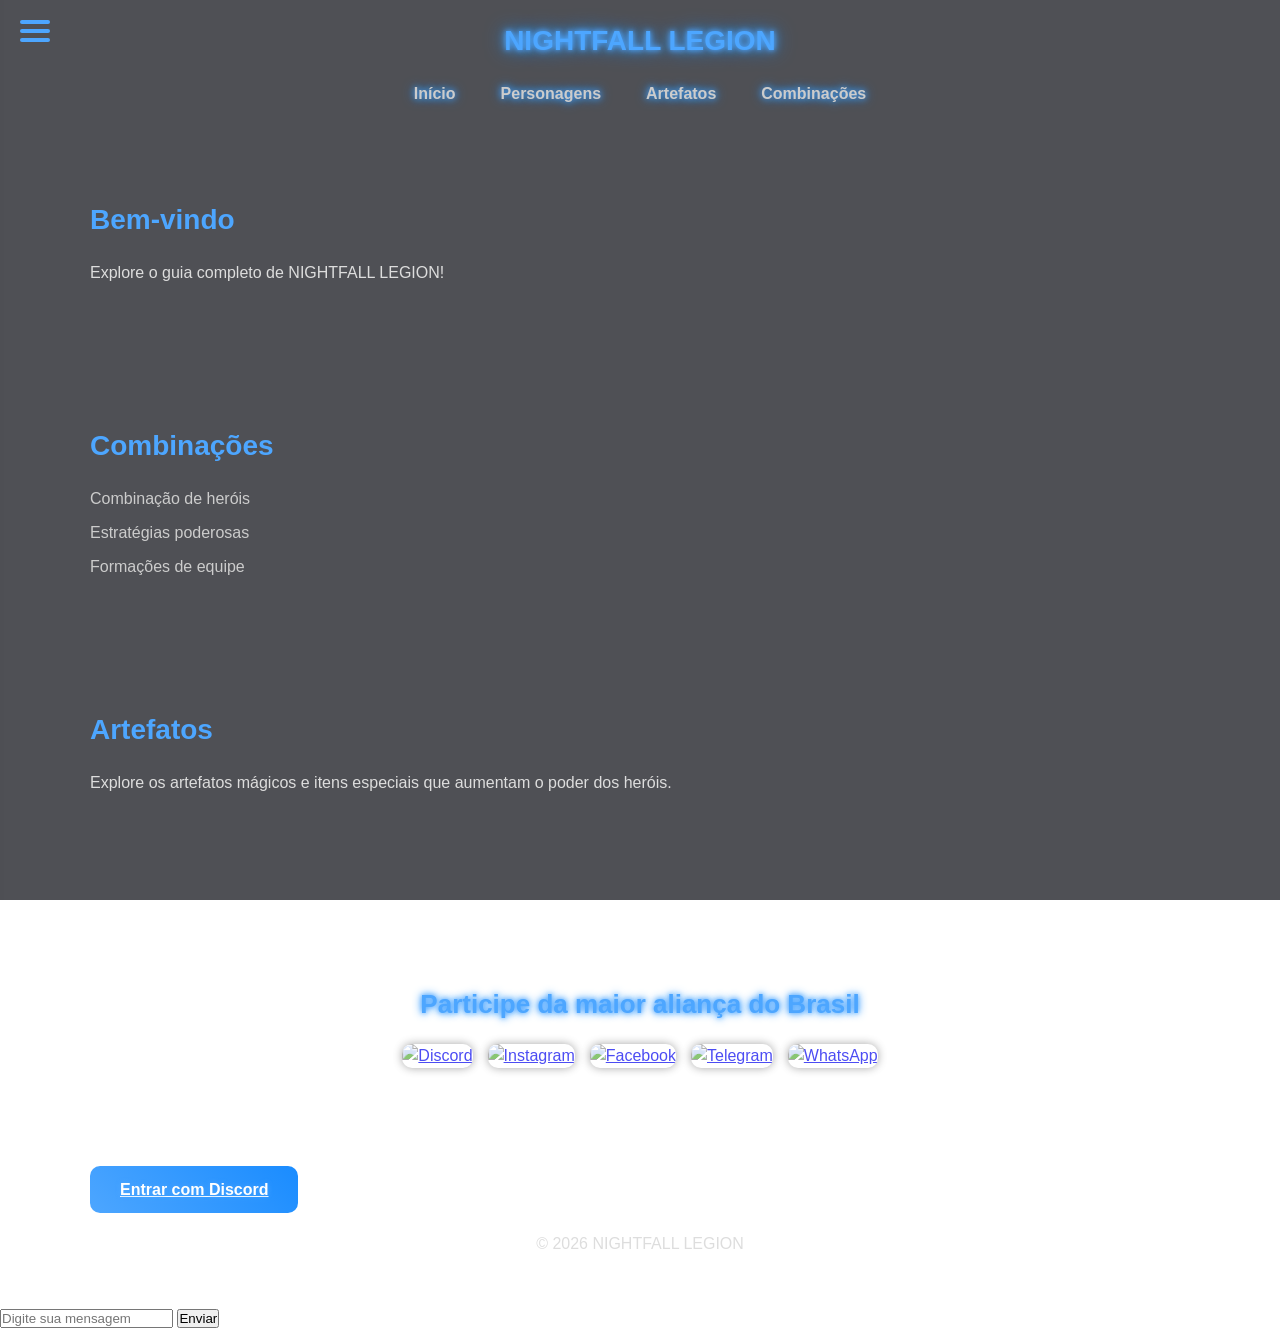
==== commit 1123bfc1: "Add files via upload" ====
--- a/index.html
+++ b/index.html
@@ -1,135 +1,170 @@
-<!DOCTYPE html><html lang="pt-br">
+<!DOCTYPE html>
+<html lang="pt-br">
 <head>
 <meta charset="UTF-8">
-<title>Início - NIGHTFALL LEGION</title><link rel="stylesheet" href="style.css">
-<link rel="stylesheet" href="ranking.css"><style>
-#ranking-btn {
-    position: fixed;
-    top: 20px;
-    left: 20px;
-    z-index: 1002;
-}
-#ranking-btn img {
-    width: 40px;
-    cursor: pointer;
-    transition: transform 0.5s, opacity 0.5s;
-    animation: floatGlow 2s ease-in-out infinite;
-}
-@keyframes floatGlow {
-    0%, 100% { transform: translateY(0px); }
-    50% { transform: translateY(-5px); }
-}
-#ranking-btn.hide img {
-    transform: translateY(-20px);
-    opacity: 0;
-}
-#ranking-sidebar {
-    position: fixed;
-    top: 0;
-    left: -300px;
-    width: 280px;
-    height: 100%;
-    background: #1e1e2f;
-    color: #fff;
-    padding: 20px;
-    overflow-y: auto;
-    transition: left 0.3s;
-}
-.ranking-section h4 {
-    cursor: pointer;
-    background: #33334d;
-    padding: 6px 10px;
-    border-radius: 5px;
-    margin: 10px 0 5px 0;
-}
-.ranking-list {
-    list-style: none;
-    padding-left: 15px;
-    max-height: 0;
-    overflow: hidden;
-    transition: max-height 0.3s ease;
-}
-.close-ranking {
-    background: #ff5555;
-    border: none;
-    color: #fff;
-    padding: 6px 12px;
-    border-radius: 6px;
-    cursor: pointer;
-}
-</style></head><body><div class="container"><header>
-    <h1>NIGHTFALL LEGION</h1>
-    <nav>
-        <a href="index.html" class="active">Início</a>
-        <a href="personagens.html">Personagens</a>
-        <a href="artefatos.html">Artefatos</a>
-        <a href="combinacoes.html">Combinações</a>
-    </nav>
-</header><section>
-    <h3>Bem-vindo</h3>
-    <p>Explore o guia completo de NIGHTFALL LEGION!</p>
-</section><section id="features">
-    <h3>Combinações</h3>
-    <ul>
-        <li>Combinação de heróis</li>
-        <li>Estratégias poderosas</li>
-        <li>Formações de equipe</li>
-    </ul>
-</section><section id="about">
-    <h3>Artefatos</h3>
-    <p>Explore os artefatos mágicos e itens especiais que aumentam o poder dos heróis.</p>
-</section><section class="social">
-    <h3 style="text-align:center;">Participe da maior aliança do Brasil</h3>
-    <div class="social-icons" style="justify-content:center;">
-        <a href="#"><img src="img/discord.png"></a>
-        <a href="#"><img src="img/instagram.png"></a>
-        <a href="#"><img src="img/facebook.png"></a>
-        <a href="#"><img src="img/telegram.png"></a>
-        <a href="#"><img src="img/whatsapp.png"></a>
-    </div>
-</section><!-- LOGIN DISCORD (CORRIGIDO) --><a href="https://discord.com/oauth2/authorize?client_id=1483665165886160916&response_type=token&redirect_uri=https://mapleagnt.github.io/nightfalllegion/callback.html&scope=identify" class="login-discord">
-Entrar com Discord
-</a><footer>
-    <p>© 2026 NIGHTFALL LEGION</p>
-</footer></div><!-- BOTÃO COROA --><div id="ranking-btn">
-    <img src="img/corona.png">
-</div><!-- SIDEBAR --><div id="ranking-sidebar">
+<title>Início - NIGHTFALL LEGION</title>
+<link rel="stylesheet" href="style.css">
+</head>
+<body>
+<div class="container">
+    <!-- HEADER -->
+    <header>
+        <h1>NIGHTFALL LEGION</h1>
+        <nav>
+            <a href="index.html" class="active">Início</a>
+            <a href="personagens.html">Personagens</a>
+            <a href="artefatos.html">Artefatos</a>
+            <a href="combinacoes.html">Combinações</a>
+        </nav>
+    </header>
+
+    <!-- SEÇÕES -->
+    <section>
+        <h3>Bem-vindo</h3>
+        <p>Explore o guia completo de NIGHTFALL LEGION!</p>
+    </section>
+
+    <section id="features">
+        <h3>Combinações</h3>
+        <ul>
+            <li>Combinação de heróis</li>
+            <li>Estratégias poderosas</li>
+            <li>Formações de equipe</li>
+        </ul>
+    </section>
+
+    <section id="about">
+        <h3>Artefatos</h3>
+        <p>Explore os artefatos mágicos e itens especiais que aumentam o poder dos heróis.</p>
+    </section>
+
+    <!-- ALIANÇA / REDES SOCIAIS -->
+    <section class="social">
+        <h3>Participe da maior aliança do Brasil</h3>
+        <div class="social-icons">
+            <a href="#"><img src="img/discord.png" alt="Discord"></a>
+            <a href="#"><img src="img/instagram.png" alt="Instagram"></a>
+            <a href="#"><img src="img/facebook.png" alt="Facebook"></a>
+            <a href="#"><img src="img/telegram.png" alt="Telegram"></a>
+            <a href="#"><img src="img/whatsapp.png" alt="WhatsApp"></a>
+        </div>
+    </section>
+
+    <!-- LOGIN DISCORD -->
+    <a href="https://discord.com/oauth2/authorize?client_id=1483665165886160916&response_type=token&redirect_uri=https://mapleagnt.github.io/nightfalllegion/callback.html&scope=identify" class="login-discord btn">
+        Entrar com Discord
+    </a>
+
+    <!-- FOOTER -->
+    <footer>
+        <p>© 2026 NIGHTFALL LEGION</p>
+    </footer>
+</div>
+
+<!-- BOTÃO COROA / SIDEBAR RANKING -->
+<div id="ranking-btn">
+    <span></span>
+    <span></span>
+    <span></span>
+</div>
+
+<div id="ranking-sidebar">
     <button class="close-ranking">Fechar</button>
-    <h3>Rankings</h3><div class="ranking-section">
-    <h4 onclick="toggleList('poder')">Ranking de Poder</h4>
-    <ul class="ranking-list" id="poder"><li>1</li><li>2</li><li>3</li></ul>
+    <h3>Rankings</h3>
+
+    <!-- Ranking de Poder -->
+    <div class="ranking-section">
+        <h4 onclick="toggleList('poder')">Ranking de Poder</h4>
+        <ul class="ranking-list" id="poder">
+            <li>1</li><li>2</li><li>3</li><li>4</li><li>5</li>
+            <li>6</li><li>7</li><li>8</li><li>9</li><li>10</li>
+            <li>11</li><li>12</li><li>13</li><li>14</li><li>15</li>
+            <li>16</li><li>17</li><li>18</li><li>19</li><li>20</li>
+            <li>21</li><li>22</li><li>23</li><li>24</li><li>25</li>
+            <li>26</li><li>27</li><li>28</li><li>29</li><li>30</li>
+        </ul>
+    </div>
+
+    <!-- Ranking de Personagem -->
+    <div class="ranking-section">
+        <h4 onclick="toggleList('personagem')">Ranking de Personagem</h4>
+        <ul class="ranking-list" id="personagem">
+            <li>1</li><li>2</li><li>3</li><li>4</li><li>5</li>
+            <li>6</li><li>7</li><li>8</li><li>9</li><li>10</li>
+            <li>11</li><li>12</li><li>13</li><li>14</li><li>15</li>
+            <li>16</li><li>17</li><li>18</li><li>19</li><li>20</li>
+            <li>21</li><li>22</li><li>23</li><li>24</li><li>25</li>
+            <li>26</li><li>27</li><li>28</li><li>29</li><li>30</li>
+        </ul>
+    </div>
+
+    <!-- Ranking de Combinação -->
+    <div class="ranking-section">
+        <h4 onclick="toggleList('combinacao')">Ranking de Combinação</h4>
+        <ul class="ranking-list" id="combinacao">
+            <li>1</li><li>2</li><li>3</li><li>4</li><li>5</li>
+            <li>6</li><li>7</li><li>8</li><li>9</li><li>10</li>
+            <li>11</li><li>12</li><li>13</li><li>14</li><li>15</li>
+            <li>16</li><li>17</li><li>18</li><li>19</li><li>20</li>
+            <li>21</li><li>22</li><li>23</li><li>24</li><li>25</li>
+            <li>26</li><li>27</li><li>28</li><li>29</li><li>30</li>
+        </ul>
+    </div>
+
+    <!-- Ranking de Recurso -->
+    <div class="ranking-section">
+        <h4 onclick="toggleList('recurso')">Ranking de Recurso</h4>
+        <ul class="ranking-list" id="recurso">
+            <li>1</li><li>2</li><li>3</li><li>4</li><li>5</li>
+            <li>6</li><li>7</li><li>8</li><li>9</li><li>10</li>
+            <li>11</li><li>12</li><li>13</li><li>14</li><li>15</li>
+            <li>16</li><li>17</li><li>18</li><li>19</li><li>20</li>
+            <li>21</li><li>22</li><li>23</li><li>24</li><li>25</li>
+            <li>26</li><li>27</li><li>28</li><li>29</li><li>30</li>
+        </ul>
+    </div>
+
+    <!-- Ranking de Méritos -->
+    <div class="ranking-section">
+        <h4 onclick="toggleList('meritos')">Ranking de Méritos</h4>
+        <ul class="ranking-list" id="meritos">
+            <li>1</li><li>2</li><li>3</li><li>4</li><li>5</li>
+            <li>6</li><li>7</li><li>8</li><li>9</li><li>10</li>
+            <li>11</li><li>12</li><li>13</li><li>14</li><li>15</li>
+            <li>16</li><li>17</li><li>18</li><li>19</li><li>20</li>
+            <li>21</li><li>22</li><li>23</li><li>24</li><li>25</li>
+            <li>26</li><li>27</li><li>28</li><li>29</li><li>30</li>
+        </ul>
+    </div>
 </div>
 
-</div><script>
-
-// COROA + SIDEBAR
+<!-- SCRIPTS -->
+<script>
+// SIDEBAR RANKING
 const rankingBtn = document.getElementById('ranking-btn');
 const sidebar = document.getElementById('ranking-sidebar');
 const closeBtn = document.querySelector('.close-ranking');
 
 rankingBtn.addEventListener('click', () => {
-    rankingBtn.classList.add('hide');
-    setTimeout(() => sidebar.style.left = '0px', 300);
+    sidebar.style.left = '0';
 });
 
 closeBtn.addEventListener('click', () => {
-    sidebar.style.left = '-300px';
-    setTimeout(() => rankingBtn.classList.remove('hide'), 300);
+    sidebar.style.left = '-320px';
 });
 
 // TOGGLE LISTA
-function toggleList(id) {
+function toggleList(id){
     const list = document.getElementById(id);
-    if (list.style.maxHeight) {
-        list.style.maxHeight = null;
+    if(list.style.display === 'block'){
+        list.style.display = 'none';
     } else {
-        list.style.maxHeight = list.scrollHeight + "px";
+        list.style.display = 'block';
     }
 }
 
-// LOGIN DISCORD (CORRIGIDO)
+// LOGIN DISCORD
 const token = localStorage.getItem("discord_token");
-
 if(token){
     fetch("https://discord.com/api/users/@me", {
         headers: { Authorization: "Bearer " + token }
@@ -138,14 +173,31 @@
     .then(user => {
         const nome = document.createElement("p");
         nome.innerText = "Logado como: " + user.username;
-        document.body.appendChild(nome);
-
-        const btnLogin = document.querySelector(".login-discord");
-        if(btnLogin){
-            btnLogin.innerText = "Logado ✔";
-        }
+        nome.style.textAlign = "center";
+        nome.style.marginTop = "15px";
+        nome.style.color = "#4da6ff";
+        document.querySelector(".container").appendChild(nome);
+        document.querySelector(".login-discord").innerText = "Logado ✔";
     });
 }
-
-</script></body>
+</script>
+    <input type="text" id="msg" placeholder="Digite sua mensagem">
+<button onclick="enviar()">Enviar</button>
+<div id="chat"></div>
+
+<script>
+  const ws = new WebSocket('ws://SEU_IP:3000'); // ou ws://localhost:3000 se no mesmo dispositivo
+
+  ws.onmessage = (event) => {
+    const chat = document.getElementById('chat');
+    chat.innerHTML += `<p>${event.data}</p>`;
+  };
+
+  function enviar() {
+    const input = document.getElementById('msg');
+    ws.send(input.value);
+    input.value = '';
+  }
+</script>
+</body>
 </html>
--- a/style.css
+++ b/style.css
@@ -1,6 +1,4 @@
 /* ================= RESET ================= */
-/* Remove margens e paddings padrões de todos os elementos e define box-sizing como border-box
-   Isso evita que largura e altura incluam padding e bordas, facilitando o layout */
 * {
     margin: 0;
     padding: 0;
@@ -8,55 +6,50 @@
 }
 
 /* ================= BODY ================= */
-/* Define fonte padrão, imagem de fundo, cor do texto e altura da linha */
 body {
     font-family: Arial, sans-serif;
-    background: url("img/bg.jpg") no-repeat center center fixed; /* fundo fixo e centralizado */
-    background-size: cover; /* cobre toda a tela */
-    color: #fff; /* cor padrão do texto */
-    line-height: 1.5; /* espaçamento entre linhas */
-}
-
-/* Camada escura semi-transparente sobre o background */
+    background: url("img/bg.jpg") no-repeat center center fixed;
+    background-size: cover;
+    color: #fff;
+    line-height: 1.5;
+    position: relative;
+}
+
+/* Camada escura sobre o background */
 body::before {
     content: "";
     position: fixed;
     width: 100%;
     height: 100%;
-    background: rgba(5, 7, 13, 0.7); /* escurece levemente a imagem de fundo */
+    background: rgba(5, 7, 13, 0.7);
     top: 0;
     left: 0;
-    z-index: -1; /* fica atrás de todo conteúdo */
+    z-index: -1;
 }
 
 /* ================= CONTAINER ================= */
-/* Centraliza e limita o conteúdo do site */
 .container {
     width: 90%;
     max-width: 1100px;
     margin: auto;
 }
-
 /* ================= HEADER ================= */
-/* Cabeçalho: título + menu */
 header {
     padding: 20px 0;
     display: flex;
-    flex-direction: column; /* coluna para alinhar título e menu */
+    flex-direction: column;
     align-items: center;
 }
 
-/* Título do site com efeito neon animado */
 header h1 {
     color: #4da6ff;
     font-size: 28px;
     font-weight: bold;
-    text-shadow: 0 0 5px #4da6ff, 0 0 10px #4da6ff, 0 0 20px #1a8cff; /* brilho inicial */
-    animation: neonPulse 1.5s infinite alternate; /* animação pulsante */
-    margin-bottom: 15px; /* espaço entre título e menu */
-}
-
-/* Animação neon pulsante */
+    text-shadow: 0 0 5px #4da6ff, 0 0 10px #4da6ff, 0 0 20px #1a8cff;
+    animation: neonPulse 1.5s infinite alternate;
+    margin-bottom: 15px;
+}
+
 @keyframes neonPulse {
     from {
         text-shadow: 0 0 5px #4da6ff, 0 0 10px #4da6ff, 0 0 20px #1a8cff;
@@ -66,50 +59,37 @@
     }
 }
 
-/* ================= MENU (NAV) ================= */
-/* Layout do menu principal */
+/* ================= MENU ================= */
 nav {
     display: flex;
-    gap: 25px; /* espaço entre links */
-    flex-wrap: wrap; /* permite quebra em telas pequenas */
-    justify-content: center; /* centraliza os links */
-    position: relative; /* necessário para posicionar a barra ativa */
-}
-
-/* Estilo básico dos links */
+    gap: 25px;
+    flex-wrap: wrap;
+    justify-content: center;
+    position: relative;
+}
+
 nav a {
-    color: #ccc; /* cor inicial */
+    color: #ccc;
     text-decoration: none;
     font-weight: bold;
-    position: relative; /* para glow e barra funcionar */
+    position: relative;
     padding: 5px 10px;
     transition: all 0.3s ease;
-    opacity: 0; /* inicial para animação de entrada */
-    transform: translateY(8px); /* deslocamento inicial para animação */
-    animation: menuEntranceSmooth 1.2s ease-out forwards; /* animação de entrada suave */
-}
-
-/* Delay escalonado para cada link, criando efeito sequencial */
+    opacity: 0;
+    transform: translateY(8px);
+    animation: menuEntranceSmooth 1.2s ease-out forwards;
+}
+
 nav a:nth-child(1) { animation-delay: 0.15s; }
 nav a:nth-child(2) { animation-delay: 0.3s; }
 nav a:nth-child(3) { animation-delay: 0.45s; }
 nav a:nth-child(4) { animation-delay: 0.6s; }
 
-/* Efeito de entrada suave do menu */
 @keyframes menuEntranceSmooth {
-    0% {
-        opacity: 0;
-        transform: translateY(8px);
-        text-shadow: 0 0 0 #4da6ff;
-    }
-    100% {
-        opacity: 1;
-        transform: translateY(0);
-        text-shadow: 0 0 6px #4da6ff, 0 0 12px #1a8cff; /* glow final suave */
-    }
-}
-
-/* Neon e sublinhado animado ao passar o mouse */
+    0% { opacity: 0; transform: translateY(8px); text-shadow: 0 0 0 #4da6ff; }
+    100% { opacity: 1; transform: translateY(0); text-shadow: 0 0 6px #4da6ff, 0 0 12px #1a8cff; }
+}
+
 nav a:hover {
     color: #4da6ff;
     text-shadow: 0 0 5px #4da6ff, 0 0 10px #1a8cff;
@@ -127,42 +107,36 @@
 }
 
 nav a:hover::after {
-    width: 100%; /* sublinha neon cresce */
-}
-
-/* ================= BARRA ATIVA ================= */
-/* Barra atrás do link ativo */
+    width: 100%;
+}
+
 nav .active-bar {
     position: absolute;
     bottom: 0;
     left: 0;
     height: 4px;
-    background: #4da6ff; /* azul neon */
+    background: #4da6ff;
     border-radius: 2px;
-    transition: left 0.4s ease, width 0.4s ease; /* animação suave ao mudar */
-    z-index: -1; /* atrás dos links */
+    transition: left 0.4s ease, width 0.4s ease;
+    z-index: -1;
 }
 /* ================= SEÇÕES ================= */
-/* Espaçamento interno das seções */
 section {
-    padding: 60px 0; /* distância entre topo/rodapé da seção */
-}
-
-/* Título das seções */
+    padding: 60px 0;
+}
+
 h3 {
     margin-bottom: 20px;
     font-size: 28px;
-    color: #4da6ff; /* azul neon */
-}
-
-/* Parágrafos dentro das seções */
+    color: #4da6ff;
+}
+
 p {
-    color: #ddd; /* cinza claro */
+    color: #ddd;
     margin-bottom: 20px;
     font-size: 16px;
 }
 
-/* Lista sem marcadores */
 ul {
     list-style: none;
 }
@@ -174,7 +148,7 @@
 
 /* ================= BOTÕES ================= */
 .btn {
-    background: linear-gradient(45deg, #4da6ff, #1a8cff); /* gradiente azul */
+    background: linear-gradient(45deg, #4da6ff, #1a8cff);
     color: #fff;
     padding: 15px 30px;
     border-radius: 10px;
@@ -184,8 +158,8 @@
 }
 
 .btn:hover {
-    transform: scale(1.1); /* aumenta ao passar mouse */
-    text-shadow: 0 0 15px #4da6ff, 0 0 25px #1a8cff; /* glow mais forte */
+    transform: scale(1.1);
+    text-shadow: 0 0 15px #4da6ff, 0 0 25px #1a8cff;
 }
 
 /* ================= FOOTER ================= */
@@ -210,22 +184,22 @@
 /* ================= GRID DE PERSONAGENS ================= */
 .personagens-grid {
     display: grid;
-    grid-template-columns: repeat(auto-fit, minmax(200px, 1fr)); /* colunas responsivas */
-    gap: 25px; /* espaço entre cards */
+    grid-template-columns: repeat(auto-fit, minmax(200px, 1fr));
+    gap: 25px;
     margin-top: 30px;
 }
 
 /* ================= CARD INDIVIDUAL ================= */
 .personagem-card {
     display: flex;
-    flex-direction: column; /* itens empilhados */
+    flex-direction: column;
     justify-content: center;
     align-items: center;
     text-align: center;
-    background: rgba(20, 25, 40, 0.95); /* fundo escuro quase opaco */
+    background: rgba(20, 25, 40, 0.95);
     padding: 20px;
     border-radius: 15px;
-    border: 2px solid rgba(77, 166, 255, 0.7); /* borda azul suave */
+    border: 2px solid rgba(77, 166, 255, 0.7);
     min-height: 150px;
     color: #fff;
     transition: transform 0.3s, box-shadow 0.3s, border 0.3s;
@@ -244,18 +218,17 @@
     font-size: 15px;
 }
 
-/* Hover nos cards: leve elevação + glow */
 .personagem-card:hover {
     transform: translateY(-5px) scale(1.05);
     box-shadow: 0 0 20px rgba(77, 166, 255, 0.7);
-    border-color: #4da6ff; /* muda borda ao passar mouse */
+    border-color: #4da6ff;
 }
 
 /* ================= IMAGENS DOS CARDS ================= */
 .personagem-card img {
     width: 200px;
     height: 200px;
-    object-fit: cover; /* mantém proporção e corta excesso */
+    object-fit: cover;
     border-radius: 15px;
     margin-bottom: 15px;
     display: block;
@@ -270,9 +243,9 @@
 
 /* ================= HABILIDADES EM LINHA ================= */
 .personagem-card ul {
-    display: flex;           /* itens em linha */
-    flex-wrap: wrap;         /* quebra se não couber */
-    gap: 10px;               /* espaço entre habilidades */
+    display: flex;
+    flex-wrap: wrap;
+    gap: 10px;
     justify-content: center;
     padding: 0;
     margin-top: 10px;
@@ -297,128 +270,21 @@
 
 /* ================= HABILIDADES COM IMAGEM ================= */
 .personagem-card ul.habilidades {
-    display: flex;
-    justify-content: center;
+    display: grid;
+    grid-template-columns: repeat(2, 1fr);
     gap: 15px;
-    margin-top: 15px;
-    padding: 0;
-    list-style: none;
-}
-
-.personagem-card ul.habilidades li {
-    display: flex;
-    flex-direction: column;
-    align-items: center;
-    font-size: 12px;
-    color: #ccc;
-    position: relative; /* necessário para tooltip */
-}
-
-.personagem-card ul.habilidades li img {
-    width: 50px;
-    height: 50px;
-    border-radius: 8px;
-    margin-bottom: 5px;
-    box-shadow: 0 0 8px rgba(77, 166, 255, 0.5);
-    transition: transform 0.3s, box-shadow 0.3s;
-    animation: float 3s ease-in-out infinite; /* animação suave flutuação */
-}
-
-.personagem-card ul.habilidades li img:hover {
-    transform: scale(1.1);
-    box-shadow: 0 0 15px #4da6ff, 0 0 25px #1a8cff;
-}
-
-/* Tooltip das habilidades */
-.personagem-card ul.habilidades li::after {
-    content: attr(data-tooltip);
-    position: absolute;
-    bottom: 100%; /* acima da habilidade */
-    left: 50%;
-    transform: translateX(-50%);
-    background: rgba(20, 25, 40, 0.95);
-    color: #fff;
-    padding: 8px 12px;
-    border-radius: 10px;
-    font-size: 12px;
-    white-space: nowrap;
-    opacity: 0;
-    pointer-events: none;
-    transition: opacity 0.3s, transform 0.3s;
-    z-index: 10;
-}
-
-.personagem-card ul.habilidades li:hover::after {
-    opacity: 1;
-    transform: translateX(-50%) translateY(-10px); /* sobe ao hover */
-}
-
-/* ================= GRID DE HABILIDADES ================= */
-.habilidades {
-    display: flex;
-    gap: 15px;
-    flex-wrap: wrap;
-    justify-content: center;
-    margin-top: 20px;
-}
-
-/* CARD DE HABILIDADE */
-.habilidade-card {
-    background: rgba(20, 25, 40, 0.95);
-    border: 2px solid rgba(77, 166, 255, 0.7);
-    border-radius: 10px;
-    padding: 10px;
-    text-align: center;
-    width: 120px;
-    transition: transform 0.3s, box-shadow 0.3s, border-color 0.3s;
-}
-
-/* Hover: zoom + glow */
-.habilidade-card:hover {
-    transform: translateY(-5px) scale(1.1);
-    box-shadow: 0 0 15px #4da6ff, 0 0 25px #1a8cff;
-    border-color: #4da6ff;
-}
-
-/* Imagem da habilidade */
-.habilidade-card img {
-    width: 80px;
-    height: 80px;
-    border-radius: 8px;
-    margin-bottom: 8px;
-    transition: transform 0.3s;
-}
-
-.habilidade-card:hover img {
-    transform: scale(1.15);
-}
-
-/* Descrição da habilidade */
-.habilidade-card p {
-    font-size: 12px;
-    color: #ccc;
-}
-/* ================= HABILIDADES EM LINHAS FIXAS ESTILO FRIGIDEIRA ================= */
-
-/* Container de habilidades do card */
-.personagem-card ul.habilidades {
-    display: grid;
-    grid-template-columns: repeat(2, 1fr); /* inicialmente duas colunas */
-    gap: 15px;                             /* espaço entre habilidades */
-    justify-items: center;                  /* centraliza horizontalmente cada item */
+    justify-items: center;
     padding: 0;
     margin-top: 15px;
     list-style: none;
 }
 
-/* Cada habilidade individual */
 .personagem-card ul.habilidades li {
-    position: relative;   /* necessário para tooltip */
+    position: relative;
     cursor: pointer;
     transition: transform 0.3s, box-shadow 0.3s;
 }
 
-/* Imagem da habilidade */
 .personagem-card ul.habilidades li img {
     width: 70px;
     height: 70px;
@@ -430,13 +296,12 @@
     animation: floatSwing 4s ease-in-out infinite;
 }
 
-/* Hover glow + zoom */
 .personagem-card ul.habilidades li:hover img {
     transform: scale(1.15) rotate(0deg);
     box-shadow: 0 0 15px #4da6ff, 0 0 25px #1a8cff;
 }
 
-/* Tooltip da habilidade */
+/* Tooltip */
 .personagem-card ul.habilidades li .tooltip {
     visibility: hidden;
     opacity: 0;
@@ -459,38 +324,12 @@
     line-height: 1.3;
 }
 
-/* Mostrar tooltip no hover */
 .personagem-card ul.habilidades li:hover .tooltip {
     visibility: visible;
     opacity: 1;
     transform: translateX(-50%) translateY(-10px);
 }
 
-/* ================= LINHA 3 CENTRALIZADA ================= */
-/* Fazemos o último item ocupar duas colunas e centralizar */
-.personagem-card ul.habilidades li:last-child {
-    grid-column: 1 / span 2;   /* ocupa toda a largura do grid */
-}
-
-/* ================= RESPONSIVO ================= */
-@media (max-width: 500px) {
-    .personagem-card ul.habilidades {
-        grid-template-columns: 1fr 1fr; /* mantém 2 colunas, mas menor tamanho */
-        gap: 8px;
-    }
-
-    .personagem-card ul.habilidades li img {
-        width: 60px;
-        height: 60px;
-    }
-
-    .personagem-card ul.habilidades li .tooltip {
-        width: 140px;
-        font-size: 12px;
-    }
-}
-
-/* ================= ANIMAÇÃO LEVE ================= */
 @keyframes floatSwing {
     0%,100% { transform: translateY(0) rotate(0deg); }
     20% { transform: translateY(-4px) rotate(-3deg); }
@@ -498,13 +337,31 @@
     60% { transform: translateY(-4px) rotate(-2deg); }
     80% { transform: translateY(-2px) rotate(1deg); }
 }
-/* Botão Voltar centralizado e com margem maior */
+
+/* Responsivo para habilidades */
+@media (max-width: 500px) {
+    .personagem-card ul.habilidades {
+        grid-template-columns: 1fr 1fr;
+        gap: 8px;
+    }
+
+    .personagem-card ul.habilidades li img {
+        width: 60px;
+        height: 60px;
+    }
+
+    .personagem-card ul.habilidades li .tooltip {
+        width: 140px;
+        font-size: 12px;
+    }
+}
+/* ================= BOTÃO VOLTAR ================= */
 .btn-voltar {
-    display: block;           /* transforma em bloco para poder centralizar */
-    margin: 40px auto 80px auto; /* 40px de cima, centralizado horizontalmente, 80px de baixo */
-    text-align: center;       /* garante o texto centralizado */
-    padding: 15px 30px;       /* mantém o tamanho do botão */
-    font-size: 16px;          /* tamanho legível */
+    display: block;
+    margin: 40px auto 80px auto;
+    text-align: center;
+    padding: 15px 30px;
+    font-size: 16px;
     border-radius: 10px;
     background: linear-gradient(45deg, #4da6ff, #1a8cff);
     color: #fff;
@@ -517,60 +374,16 @@
     transform: scale(1.1);
     box-shadow: 0 0 15px #4da6ff, 0 0 25px #1a8cff;
 }
-/* Redes sociais - tamanho menor e alinhamento horizontal */
+
+/* ================= REDES SOCIAIS ================= */
 .social-icons {
-    display: flex;             /* mantém os ícones lado a lado */
-    justify-content: center;   /* centraliza no container */
-    gap: 15px;                 /* espaço entre os ícones */
-    flex-wrap: nowrap;         /* evita que quebrem em múltiplas linhas */
-}
-
-/* Ícones menores e com sombra */
+    display: flex;
+    justify-content: center;
+    gap: 15px;
+    flex-wrap: nowrap;
+}
+
 .social-icons img {
-    width: 40px;               /* tamanho menor */
-    height: 40px;              /* mantém proporção quadrada */
-    border-radius: 10px;       /* cantos arredondados */
-    box-shadow: 0 0 10px rgba(0,0,0,0.5); /* sombra leve */
-    transition: transform 0.3s, box-shadow 0.3s, filter 0.3s, opacity 0.3s;
-    opacity: 0.7;              /* levemente translúcido */
-}
-
-/* Hover: ícones aumentam e brilham */
-.social-icons a:hover img {
-    transform: scale(1.2) translateY(-3px); /* leve zoom e subida */
-    box-shadow: 0 0 20px #4da6ff, 0 0 35px #1a8cff; /* glow neon */
-    filter: brightness(1.5);   /* brilho */
-    opacity: 1;                /* totalmente visível */
-}
-/* Container da aliança e redes sociais */
-.alliance-container {
-    display: flex;
-    flex-direction: column;   /* empilha o nome e os ícones */
-    align-items: center;      /* centraliza horizontalmente todo o conteúdo */
-    text-align: center;       /* centraliza o texto */
-    margin-top: 30px;         /* espaço acima do container */
-    margin-bottom: 40px;      /* espaço abaixo do container */
-}
-
-/* Nome da aliança */
-.alliance-container h4 {
-    font-size: 22px;
-    color: #4da6ff;           /* azul neon */
-    font-weight: bold;
-    margin-bottom: 15px;      /* espaço entre o nome e os ícones */
-    text-shadow: 0 0 5px #4da6ff, 0 0 10px #1a8cff; /* glow */
-}
-
-/* Container dos ícones */
-.alliance-container .social-icons {
-    display: flex;
-    justify-content: center;  /* centraliza ícones horizontalmente */
-    gap: 15px;                /* espaçamento entre os ícones */
-    flex-wrap: nowrap;
-}
-
-/* Ícones das redes sociais */
-.alliance-container .social-icons img {
     width: 40px;
     height: 40px;
     border-radius: 10px;
@@ -579,140 +392,57 @@
     opacity: 0.7;
 }
 
-/* Hover nos ícones */
-.alliance-container .social-icons a:hover img {
-    transform: scale(1.2) translateY(-3px);
-    box-shadow: 0 0 20px #4da6ff, 0 0 35px #1a8cff;
-    filter: brightness(1.5);
-    opacity: 1;
-}
-/* Seção de redes sociais */
-.social {
-    text-align: center;       /* centraliza tudo dentro da seção */
-    margin: 50px 0;           /* espaço acima e abaixo da seção */
-}
-
-/* Frase da aliança */
-.social h3 {
-    color: #4da6ff;           /* azul neon */
-    font-size: 26px;
-    margin-bottom: 20px;      /* espaço entre o texto e os ícones */
-    font-weight: bold;
-    text-shadow: 0 0 5px #4da6ff, 0 0 10px #1a8cff; /* glow leve */
-}
-
-/* Container dos ícones */
-.social-icons {
-    display: flex;
-    justify-content: center;  /* centraliza os ícones */
-    gap: 15px;                /* espaçamento entre ícones */
-    flex-wrap: nowrap;        /* evita quebrar linha */
-}
-
-/* Ícones das redes sociais */
-.social-icons img {
-    width: 40px;              /* tamanho menor e consistente */
-    height: 40px;
-    border-radius: 10px;
-    box-shadow: 0 0 10px rgba(0,0,0,0.5);
-    transition: transform 0.3s, box-shadow 0.3s, filter 0.3s, opacity 0.3s;
-    opacity: 0.7;             /* leve transparência */
-}
-
-/* Hover nos ícones */
 .social-icons a:hover img {
     transform: scale(1.2) translateY(-3px);
     box-shadow: 0 0 20px #4da6ff, 0 0 35px #1a8cff;
     filter: brightness(1.5);
     opacity: 1;
 }
+
+/* ================= CONTAINER ALIANÇA ================= */
+.alliance-container {
+    display: flex;
+    flex-direction: column;
+    align-items: center;
+    text-align: center;
+    margin-top: 30px;
+    margin-bottom: 40px;
+}
+
+.alliance-container h4 {
+    font-size: 22px;
+    color: #4da6ff;
+    font-weight: bold;
+    margin-bottom: 15px;
+    text-shadow: 0 0 5px #4da6ff, 0 0 10px #1a8cff;
+}
+
+.alliance-container .social-icons {
+    display: flex;
+    justify-content: center;
+    gap: 15px;
+    flex-wrap: nowrap;
+}
+
+/* ================= SEÇÃO SOCIAL ================= */
+.social {
+    text-align: center;
+    margin: 50px 0;
+}
+
+.social h3 {
+    color: #4da6ff;
+    font-size: 26px;
+    margin-bottom: 20px;
+    font-weight: bold;
+    text-shadow: 0 0 5px #4da6ff, 0 0 10px #1a8cff;
+}
+
+/* ================= BOTÃO TRÊS PONTOS / RANKING ================= */
 #ranking-btn {
     position: fixed;
     top: 20px;
-    right: 20px;
-    width: 35px;
-    height: 35px;
-    background: #4a90e2;
-    border-radius: 50%;
-    cursor: pointer;
-    display: flex;
-    flex-direction: column;
-    justify-content: center;
-    align-items: center;
-    z-index: 1001;
-}
-
-#ranking-btn span {
-    display: block;
-    width: 5px;
-    height: 5px;
-    margin: 2px 0;
-    background: #fff;
-    border-radius: 50%;
-}
-
-#ranking-sidebar {
-    position: fixed;
-    top: 0;
-    right: -300px;
-    width: 300px;
-    height: 100%;
-    background: #1e1e2f;
-    color: #fff;
-    padding: 20px;
-    transition: right 0.3s ease;
-    z-index: 1000;
-    overflow-y: auto;
-    font-family: Arial, sans-serif;
-}
-
-#ranking-sidebar.active {
-    right: 0;
-}
-
-#ranking-sidebar h3 {
-    margin-top: 0;
-    border-bottom: 1px solid #444;
-    padding-bottom: 10px;
-}
-
-.ranking-section {
-    margin-bottom: 20px;
-}
-
-.ranking-section h4 {
-    cursor: pointer;
-    background: #2a2a40;
-    padding: 5px 10px;
-    border-radius: 6px;
-    margin-bottom: 5px;
-}
-
-.ranking-list {
-    display: none;
-    margin-left: 10px;
-    padding-left: 5px;
-}
-
-.ranking-list li {
-    margin-bottom: 3px;
-}
-
-.close-ranking {
-    cursor: pointer;
-    background: #ff5555;
-    color: #fff;
-    border: none;
-    padding: 5px 10px;
-    border-radius: 5px;
-    margin-bottom: 10px;
-    font-weight: bold;
-}
-/* ================= BOTÃO TRÊS PONTOS ================= */
-#ranking-btn {
-    position: fixed;
-    top: 20px;
-    left: 20px; /* canto superior esquerdo, ajuste se quiser */
+    left: 20px;
     width: 30px;
     height: 22px;
     display: flex;
@@ -735,7 +465,7 @@
 #ranking-sidebar {
     position: fixed;
     top: 0;
-    left: -320px; /* escondida inicialmente */
+    left: -320px;
     width: 300px;
     height: 100%;
     background-color: #1e1e2f;
@@ -747,6 +477,10 @@
     z-index: 1000;
 }
 
+#ranking-sidebar.active {
+    left: 0;
+}
+
 #ranking-sidebar h3 {
     text-align: center;
     font-size: 24px;
@@ -755,71 +489,35 @@
     text-shadow: 0 0 6px #4da6ff, 0 0 12px #1a8cff;
 }
 
-#ranking-sidebar .close-ranking {
-    display: block;
-    margin: 0 auto 15px auto;
-    padding: 6px 12px;
-    background: #ff5555;
-    color: #fff;
-    border: none;
-    border-radius: 6px;
-    cursor: pointer;
-    font-weight: bold;
-    transition: background 0.3s;
-}
-
-#ranking-sidebar .close-ranking:hover {
-    background: #ff7777;
-}
-
-/* ================= SEÇÕES DE RANKING ================= */
+.ranking-section {
+    margin-bottom: 20px;
+}
+
 .ranking-section h4 {
     cursor: pointer;
-    margin: 10px 0;
-    font-size: 18px;
-    color: #4da6ff;
-    text-shadow: 0 0 3px #4da6ff, 0 0 6px #1a8cff;
-}
-
-.ranking-section ul {
-    max-height: 0;
-    overflow: hidden;
-    list-style: decimal inside;
-    transition: max-height 0.3s ease, padding 0.3s ease;
-    padding: 0 15px;
-    margin-bottom: 15px;
-}
-
-.ranking-section ul li {
-    padding: 3px 0;
-    border-bottom: 1px solid rgba(77,166,255,0.2);
-}
-#ranking-btn {
-    position: fixed;
-    top: 20px;
-    left: 20px;
-    z-index: 1002;
-}
-
-#ranking-btn img {
-    width: 40px;
+    background: #2a2a40;
+    padding: 5px 10px;
+    border-radius: 6px;
+    margin-bottom: 5px;
+}
+
+.ranking-list {
+    display: none;
+    margin-left: 10px;
+    padding-left: 5px;
+}
+
+.ranking-list li {
+    margin-bottom: 3px;
+}
+
+.close-ranking {
     cursor: pointer;
-    transition: transform 0.3s;
-}
-
-#ranking-btn img:hover {
-    transform: scale(1.1);
-}
-.login-discord {
-    background: #5865F2;
-    color: white;
-    padding: 10px 18px;
-    border-radius: 8px;
-    text-decoration: none;
-    font-weight: bold;
-    transition: 0.3s;
-}
-
-.login-discord:hover {
-    background: #4752c4;
+    background: #ff5555;
+    color: #fff;
+    border: none;
+    padding: 5px 10px;
+    border-radius: 5px;
+    margin-bottom: 10px;
+    font-weight: bold;
 }
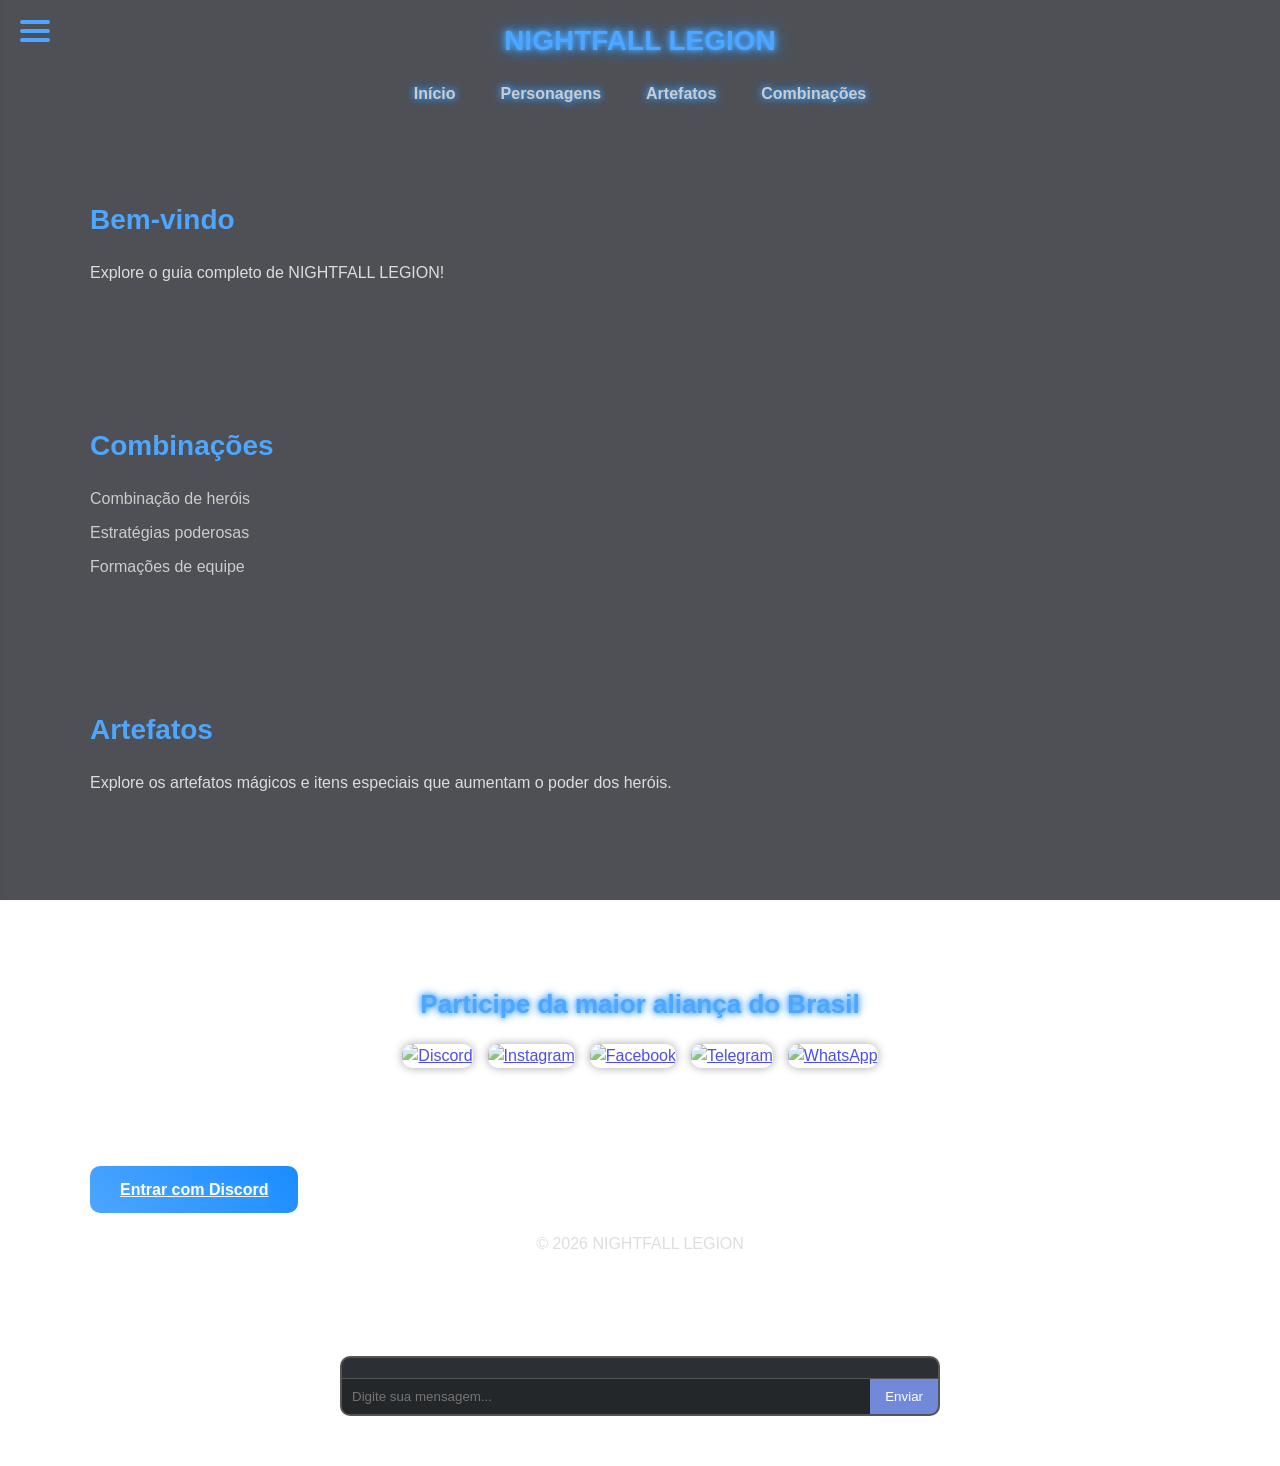
==== commit 35dd9997: "Add files via upload" ====
--- a/index.html
+++ b/index.html
@@ -181,23 +181,19 @@
     });
 }
 </script>
-    <input type="text" id="msg" placeholder="Digite sua mensagem">
-<button onclick="enviar()">Enviar</button>
-<div id="chat"></div>
+    
+    <!-- === Chat integrado === -->
+<div id="chat-wrapper">
+  <div id="chat-container">
+    <div id="messages"></div>
+    <div id="input-container">
+      <input type="text" id="message-input" placeholder="Digite sua mensagem...">
+      <button id="send-btn">Enviar</button>
+    </div>
+  </div>
+</div>
 
-<script>
-  const ws = new WebSocket('ws://SEU_IP:3000'); // ou ws://localhost:3000 se no mesmo dispositivo
-
-  ws.onmessage = (event) => {
-    const chat = document.getElementById('chat');
-    chat.innerHTML += `<p>${event.data}</p>`;
-  };
-
-  function enviar() {
-    const input = document.getElementById('msg');
-    ws.send(input.value);
-    input.value = '';
-  }
-</script>
+<!-- Script do chat -->
+<script src="script.js"></script>
 </body>
 </html>
--- a/style.css
+++ b/style.css
@@ -520,4 +520,73 @@
     border-radius: 5px;
     margin-bottom: 10px;
     font-weight: bold;
+}
+#chat-container {
+    position: static; /* antes era fixed */
+    bottom: auto;
+    right: auto;
+    width: 100%; /* ou a largura que você quiser */
+    max-width: 600px;
+    margin: 20px auto; /* centralizado */
+    border: 2px solid #555;
+    border-radius: 10px;
+    display: flex;
+    flex-direction: column;
+    overflow: hidden;
+}
+#open-chat-btn {
+    display: none; /* remove o botão de abrir/fechar fixo */
+}
+/* === Estilo do chat === */
+#chat-wrapper {
+  width: 100%;
+  max-width: 600px;
+  margin: 50px auto; /* centralizado */
+}
+
+#chat-container {
+  border: 2px solid #555;
+  border-radius: 10px;
+  display: flex;
+  flex-direction: column;
+  background-color: #2c2f33;
+  overflow: hidden;
+}
+
+#messages {
+  flex: 1;
+  padding: 10px;
+  height: 300px;
+  overflow-y: auto;
+  color: #f1f1f1;
+  font-family: Arial, sans-serif;
+}
+
+.message { margin-bottom: 8px; }
+.message .author { font-weight: bold; }
+
+#input-container {
+  display: flex;
+  border-top: 1px solid #555;
+}
+
+#message-input {
+  flex: 1;
+  padding: 10px;
+  border: none;
+  outline: none;
+  background-color: #23272a;
+  color: #f1f1f1;
+}
+
+#send-btn {
+  padding: 10px 15px;
+  border: none;
+  background-color: #7289da;
+  color: white;
+  cursor: pointer;
+}
+
+#send-btn:hover {
+  background-color: #5b6eae;
 }
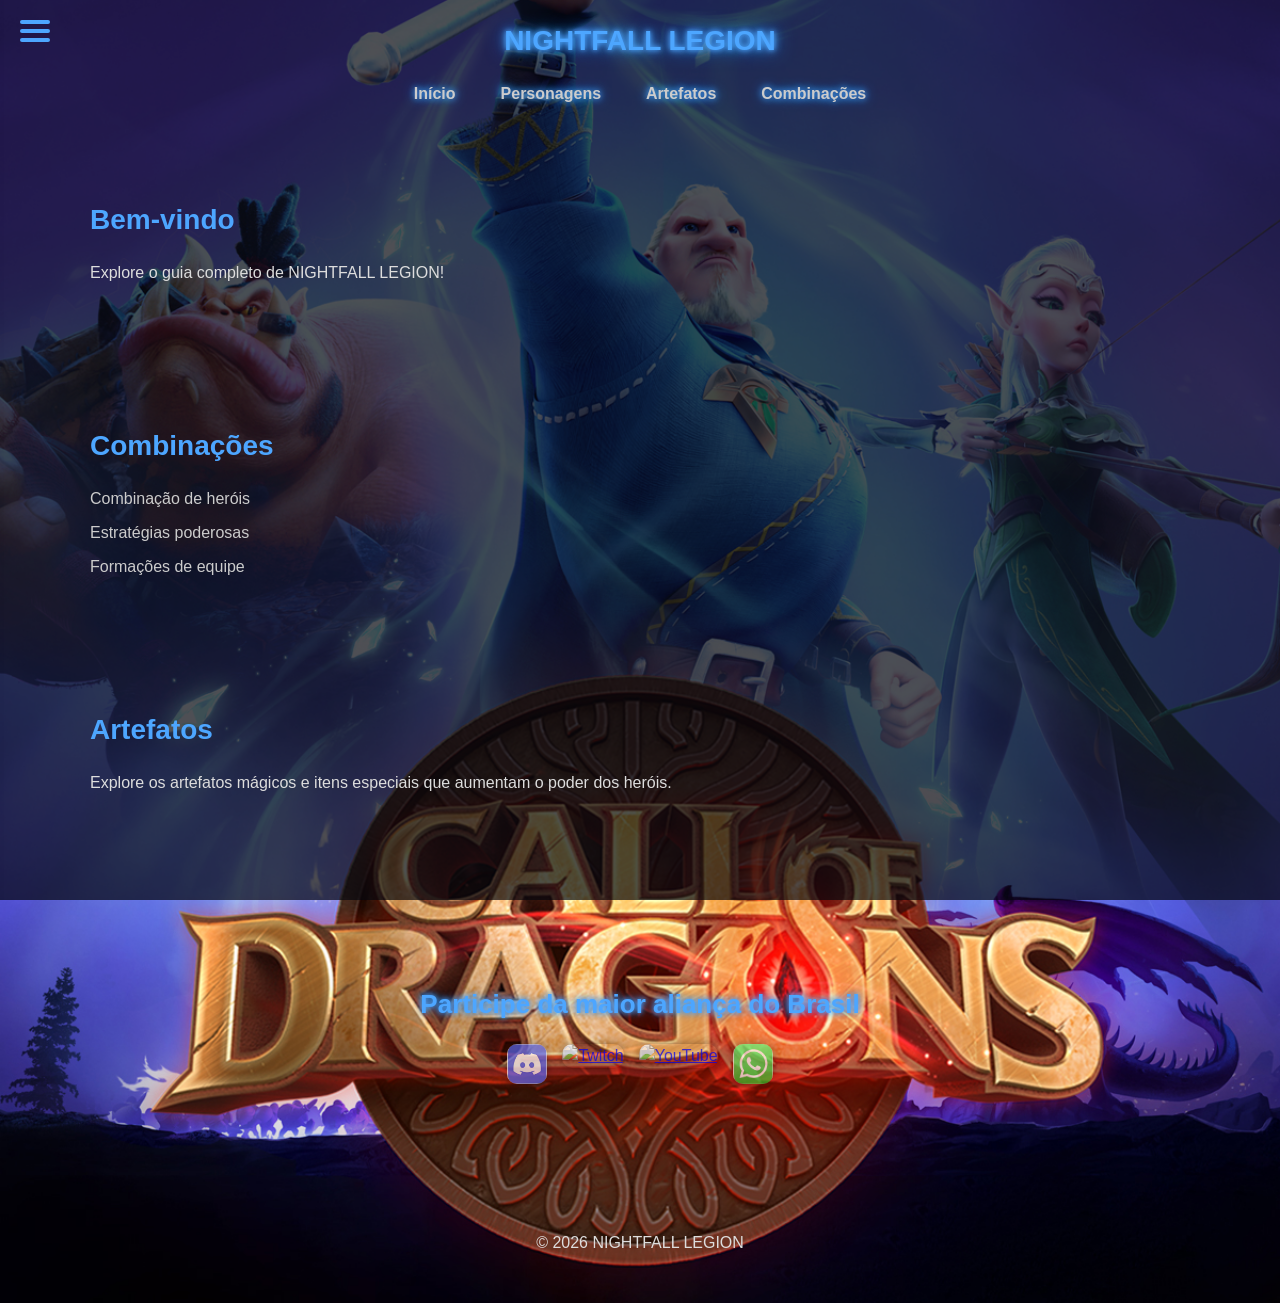
==== commit 049eb242: "Add files via upload" ====
--- a/index.html
+++ b/index.html
@@ -42,19 +42,20 @@
     <section class="social">
         <h3>Participe da maior aliança do Brasil</h3>
         <div class="social-icons">
-            <a href="#"><img src="img/discord.png" alt="Discord"></a>
-            <a href="#"><img src="img/instagram.png" alt="Instagram"></a>
-            <a href="#"><img src="img/facebook.png" alt="Facebook"></a>
-            <a href="#"><img src="img/telegram.png" alt="Telegram"></a>
-            <a href="#"><img src="img/whatsapp.png" alt="WhatsApp"></a>
+            <a href="https://discord.gg/tTfJhr8Qk"><img src="img/discord.png" alt="Discord"></a>
+            <!--<a href="#"><img src="img/instagram.png" alt="Instagram"></a>-->
+            <a href="https://www.twitch.tv/darkbiro_"><img src="img/twitch.png" alt="Twitch"></a>
+            <a href="https://www.youtube.com/@Ozzy_Nigthfall"><img src="img/youtube.png" alt="YouTube"></a>
+            <a href="https://chat.whatsapp.com/CtAw8IsUBek0J25d2HxQCO" target="_blank"><img src="img/whatsapp.png" alt="WhatsApp"></a>
         </div>
     </section>
 
     <!-- LOGIN DISCORD -->
+    <!--
     <a href="https://discord.com/oauth2/authorize?client_id=1483665165886160916&response_type=token&redirect_uri=https://mapleagnt.github.io/nightfalllegion/callback.html&scope=identify" class="login-discord btn">
         Entrar com Discord
     </a>
-
+-->
     <!-- FOOTER -->
     <footer>
         <p>© 2026 NIGHTFALL LEGION</p>
@@ -71,71 +72,56 @@
 <div id="ranking-sidebar">
     <button class="close-ranking">Fechar</button>
     <h3>Rankings</h3>
+    
+<!-- Ranking de Poder -->
+<div class="ranking-section">
+    <h4 onclick="toggleList('poder')">Ranking de Poder</h4>
+    <ul class="ranking-list" id="poder">
+        <li><span>#1</span> <span>Player1</span></li>
+        <li><span>#2</span> <span>Player2</span></li>
+        <li><span>#3</span> <span>Player3</span></li>
+        <li><span>#4</span> <span>Player4</span></li>
+        <li><span>#5</span> <span>Player5</span></li>
+        <li><span>#6</span> <span>Player6</span></li>
+        <li><span>#7</span> <span>Player7</span></li>
+        <li><span>#8</span> <span>Player8</span></li>
+        <li><span>#9</span> <span>Player9</span></li>
+        <li><span>#10</span> <span>Player10</span></li>
+    </ul>
+</div>
 
-    <!-- Ranking de Poder -->
-    <div class="ranking-section">
-        <h4 onclick="toggleList('poder')">Ranking de Poder</h4>
-        <ul class="ranking-list" id="poder">
-            <li>1</li><li>2</li><li>3</li><li>4</li><li>5</li>
-            <li>6</li><li>7</li><li>8</li><li>9</li><li>10</li>
-            <li>11</li><li>12</li><li>13</li><li>14</li><li>15</li>
-            <li>16</li><li>17</li><li>18</li><li>19</li><li>20</li>
-            <li>21</li><li>22</li><li>23</li><li>24</li><li>25</li>
-            <li>26</li><li>27</li><li>28</li><li>29</li><li>30</li>
-        </ul>
-    </div>
+<!-- Ranking de Personagem -->
+<div class="ranking-section">
+    <h4 onclick="toggleList('personagem')">Ranking de Personagem</h4>
+    <ul class="ranking-list" id="personagem">
+        <li><span>#1</span> <span>Player1</span></li>
+        <li><span>#2</span> <span>Player2</span></li>
+        <li><span>#3</span> <span>Player3</span></li>
+        <li><span>#4</span> <span>Player4</span></li>
+        <li><span>#5</span> <span>Player5</span></li>
+        <li><span>#6</span> <span>Player6</span></li>
+        <li><span>#7</span> <span>Player7</span></li>
+        <li><span>#8</span> <span>Player8</span></li>
+        <li><span>#9</span> <span>Player9</span></li>
+        <li><span>#10</span> <span>Player10</span></li>
+    </ul>
+</div>
 
-    <!-- Ranking de Personagem -->
-    <div class="ranking-section">
-        <h4 onclick="toggleList('personagem')">Ranking de Personagem</h4>
-        <ul class="ranking-list" id="personagem">
-            <li>1</li><li>2</li><li>3</li><li>4</li><li>5</li>
-            <li>6</li><li>7</li><li>8</li><li>9</li><li>10</li>
-            <li>11</li><li>12</li><li>13</li><li>14</li><li>15</li>
-            <li>16</li><li>17</li><li>18</li><li>19</li><li>20</li>
-            <li>21</li><li>22</li><li>23</li><li>24</li><li>25</li>
-            <li>26</li><li>27</li><li>28</li><li>29</li><li>30</li>
-        </ul>
-    </div>
-
-    <!-- Ranking de Combinação -->
-    <div class="ranking-section">
-        <h4 onclick="toggleList('combinacao')">Ranking de Combinação</h4>
-        <ul class="ranking-list" id="combinacao">
-            <li>1</li><li>2</li><li>3</li><li>4</li><li>5</li>
-            <li>6</li><li>7</li><li>8</li><li>9</li><li>10</li>
-            <li>11</li><li>12</li><li>13</li><li>14</li><li>15</li>
-            <li>16</li><li>17</li><li>18</li><li>19</li><li>20</li>
-            <li>21</li><li>22</li><li>23</li><li>24</li><li>25</li>
-            <li>26</li><li>27</li><li>28</li><li>29</li><li>30</li>
-        </ul>
-    </div>
-
-    <!-- Ranking de Recurso -->
-    <div class="ranking-section">
-        <h4 onclick="toggleList('recurso')">Ranking de Recurso</h4>
-        <ul class="ranking-list" id="recurso">
-            <li>1</li><li>2</li><li>3</li><li>4</li><li>5</li>
-            <li>6</li><li>7</li><li>8</li><li>9</li><li>10</li>
-            <li>11</li><li>12</li><li>13</li><li>14</li><li>15</li>
-            <li>16</li><li>17</li><li>18</li><li>19</li><li>20</li>
-            <li>21</li><li>22</li><li>23</li><li>24</li><li>25</li>
-            <li>26</li><li>27</li><li>28</li><li>29</li><li>30</li>
-        </ul>
-    </div>
-
-    <!-- Ranking de Méritos -->
-    <div class="ranking-section">
-        <h4 onclick="toggleList('meritos')">Ranking de Méritos</h4>
-        <ul class="ranking-list" id="meritos">
-            <li>1</li><li>2</li><li>3</li><li>4</li><li>5</li>
-            <li>6</li><li>7</li><li>8</li><li>9</li><li>10</li>
-            <li>11</li><li>12</li><li>13</li><li>14</li><li>15</li>
-            <li>16</li><li>17</li><li>18</li><li>19</li><li>20</li>
-            <li>21</li><li>22</li><li>23</li><li>24</li><li>25</li>
-            <li>26</li><li>27</li><li>28</li><li>29</li><li>30</li>
-        </ul>
-    </div>
+<!-- Ranking de Méritos -->
+<div class="ranking-section">
+    <h4 onclick="toggleList('meritos')">Ranking de Méritos</h4>
+    <ul class="ranking-list" id="meritos">
+        <li><span>#1</span> <span>Player1</span></li>
+        <li><span>#2</span> <span>Player2</span></li>
+        <li><span>#3</span> <span>Player3</span></li>
+        <li><span>#4</span> <span>Player4</span></li>
+        <li><span>#5</span> <span>Player5</span></li>
+        <li><span>#6</span> <span>Player6</span></li>
+        <li><span>#7</span> <span>Player7</span></li>
+        <li><span>#8</span> <span>Player8</span></li>
+        <li><span>#9</span> <span>Player9</span></li>
+        <li><span>#10</span> <span>Player10</span></li>
+    </ul>
 </div>
 
 <!-- SCRIPTS -->
@@ -183,6 +169,7 @@
 </script>
     
     <!-- === Chat integrado === -->
+    <!--
 <div id="chat-wrapper">
   <div id="chat-container">
     <div id="messages"></div>
@@ -192,7 +179,7 @@
     </div>
   </div>
 </div>
-
+-->
 <!-- Script do chat -->
 <script src="script.js"></script>
 </body>
--- a/style.css
+++ b/style.css
@@ -495,31 +495,53 @@
 
 .ranking-section h4 {
     cursor: pointer;
-    background: #2a2a40;
-    padding: 5px 10px;
-    border-radius: 6px;
-    margin-bottom: 5px;
-}
-
-.ranking-list {
-    display: none;
-    margin-left: 10px;
-    padding-left: 5px;
-}
-
-.ranking-list li {
-    margin-bottom: 3px;
-}
-
+    font-size: 16px;
+    background: linear-gradient(135deg, #2a2a40, #1e1e2f);
+    padding: 10px 15px;
+    border-radius: 10px;
+    margin-bottom: 8px;
+    color: #ccc;
+    font-weight: bold;
+    letter-spacing: 0.5px;
+
+    border: 1px solid rgba(77,166,255,0.2);
+    box-shadow: 0 0 8px rgba(0,0,0,0.5);
+
+    transition: all 0.3s ease;
+}
+
+/* Hover estilo do site */
+.ranking-section h4:hover {
+    background: linear-gradient(135deg, #4da6ff, #1a8cff);
+    color: #fff;
+    transform: translateX(5px);
+    box-shadow: 0 0 12px #4da6ff, 0 0 20px #1a8cff;
+}
 .close-ranking {
+    position: absolute;
+    top: 10px;
+    right: 10px;
+
+    background: linear-gradient(135deg, #ff4d4d, #b30000);
+    border: none;
+    color: #fff;
+    padding: 8px 16px;
+    border-radius: 8px;
     cursor: pointer;
-    background: #ff5555;
-    color: #fff;
-    border: none;
-    padding: 5px 10px;
-    border-radius: 5px;
-    margin-bottom: 10px;
-    font-weight: bold;
+    font-weight: bold;
+    letter-spacing: 0.5px;
+
+    box-shadow: 0 4px 10px rgba(0,0,0,0.5);
+    transition: all 0.3s ease;
+}
+
+/* Hover bonito */
+.close-ranking:hover {
+    background: linear-gradient(135deg, #ff1a1a, #800000);
+    transform: scale(1.08);
+    box-shadow: 0 6px 15px rgba(0,0,0,0.7);
+}
+
 }
 #chat-container {
     position: static; /* antes era fixed */
@@ -589,4 +611,41 @@
 
 #send-btn:hover {
   background-color: #5b6eae;
+}
+.ranking-list {
+    display: none;
+}
+
+.ranking-list li {
+    background: #2a2a2a;
+    margin: 6px 0;
+    padding: 10px 15px;
+    border-radius: 8px;
+    display: flex;
+    justify-content: space-between;
+    align-items: center;
+    transition: 0.3s;
+    border-left: 4px solid transparent;
+}
+
+/* Hover bonito */
+.ranking-list li:hover {
+    background: #3a3a3a;
+    transform: translateX(5px);
+}
+
+/* TOP 3 destacado */
+.ranking-list li:nth-child(1) {
+    border-left: 4px solid gold;
+    background: #3a2f00;
+}
+
+.ranking-list li:nth-child(2) {
+    border-left: 4px solid silver;
+    background: #2f2f2f;
+}
+
+.ranking-list li:nth-child(3) {
+    border-left: 4px solid #cd7f32;
+    background: #2a1f15;
 }
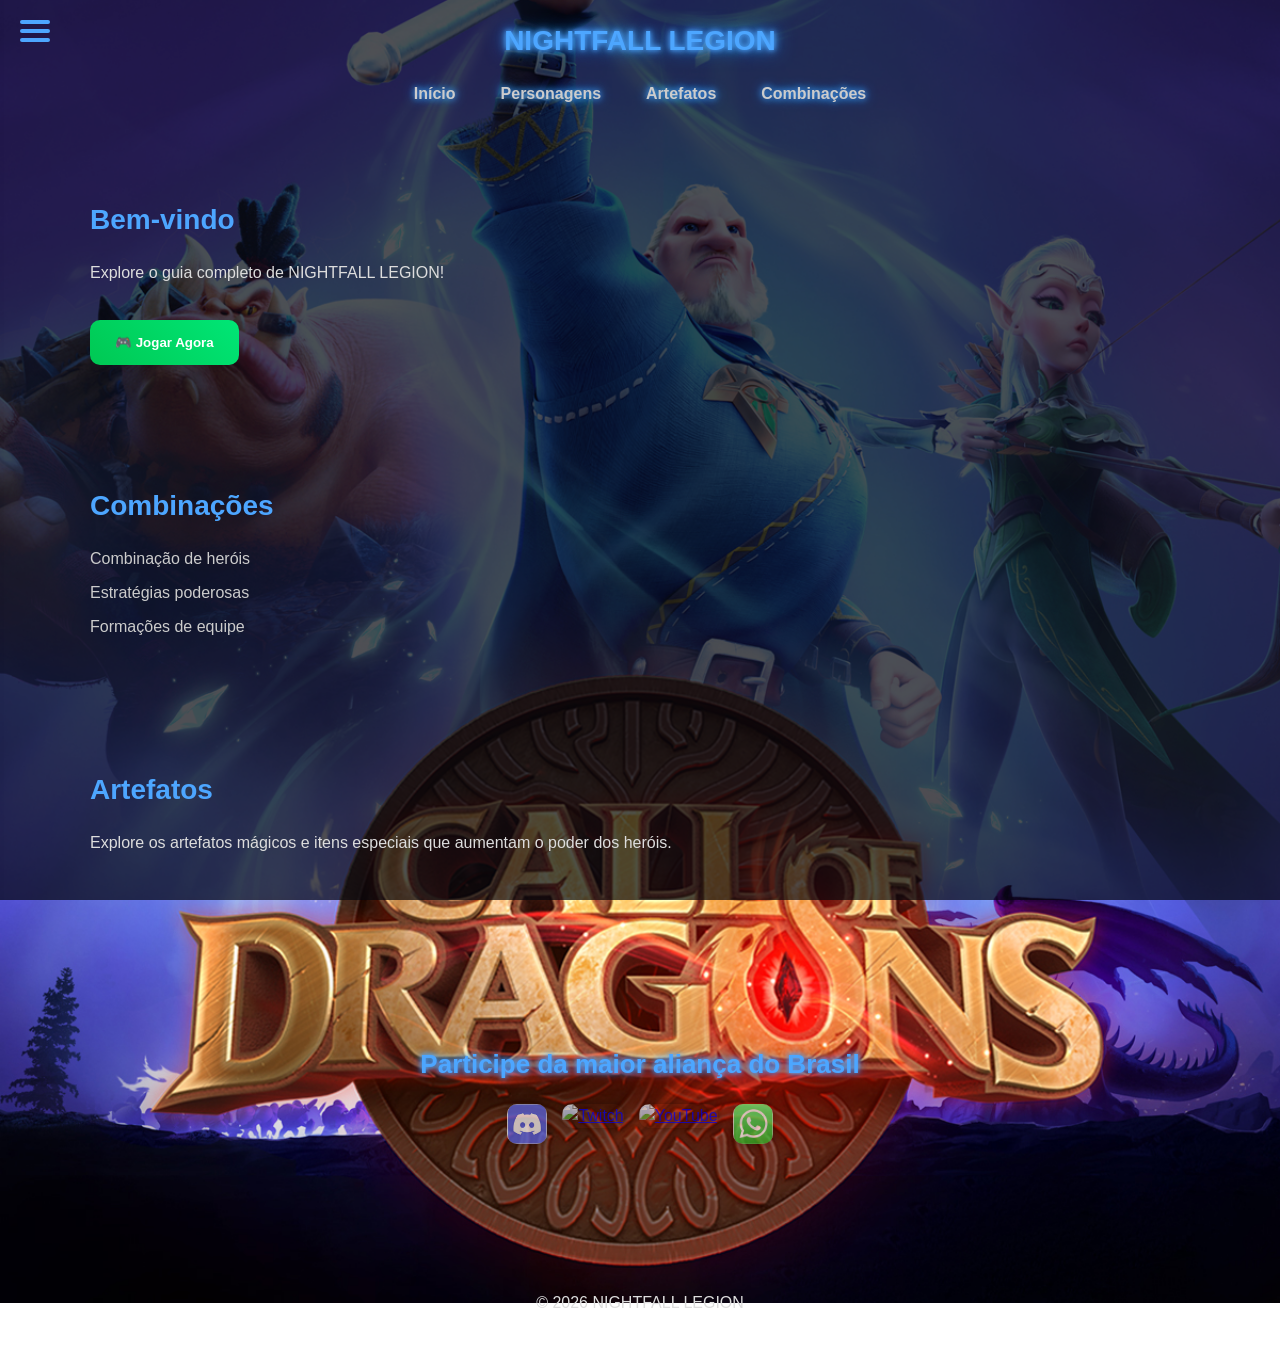
==== commit 7693f5ba: "Add files via upload" ====
--- a/index.html
+++ b/index.html
@@ -22,6 +22,9 @@
     <section>
         <h3>Bem-vindo</h3>
         <p>Explore o guia completo de NIGHTFALL LEGION!</p>
+        <button class="btn-download" onclick="abrirJogo()">
+    🎮 Jogar Agora
+</button>
     </section>
 
     <section id="features">
@@ -182,5 +185,18 @@
 -->
 <!-- Script do chat -->
 <script src="script.js"></script>
+    <script>
+function abrirJogo(){
+    const start = Date.now();
+
+    window.location.href = "intent://callofdragons#Intent;scheme=callofdragons;package=com.farlightgames.samo.gp;end";
+
+    setTimeout(() => {
+        if(Date.now() - start < 2500){
+            window.location.href = "https://play.google.com/store/apps/details?id=com.farlightgames.samo.gp";
+        }
+    }, 2000);
+}
+</script>
 </body>
 </html>
--- a/style.css
+++ b/style.css
@@ -648,4 +648,19 @@
 .ranking-list li:nth-child(3) {
     border-left: 4px solid #cd7f32;
     background: #2a1f15;
+}
+.btn-download {
+    background: linear-gradient(45deg, #00c853, #00e676);
+    border: none;
+    padding: 15px 25px;
+    border-radius: 10px;
+    color: white;
+    font-weight: bold;
+    cursor: pointer;
+    margin-top: 15px;
+    transition: 0.3s;
+}
+
+.btn-download:hover {
+    transform: scale(1.1);
 }
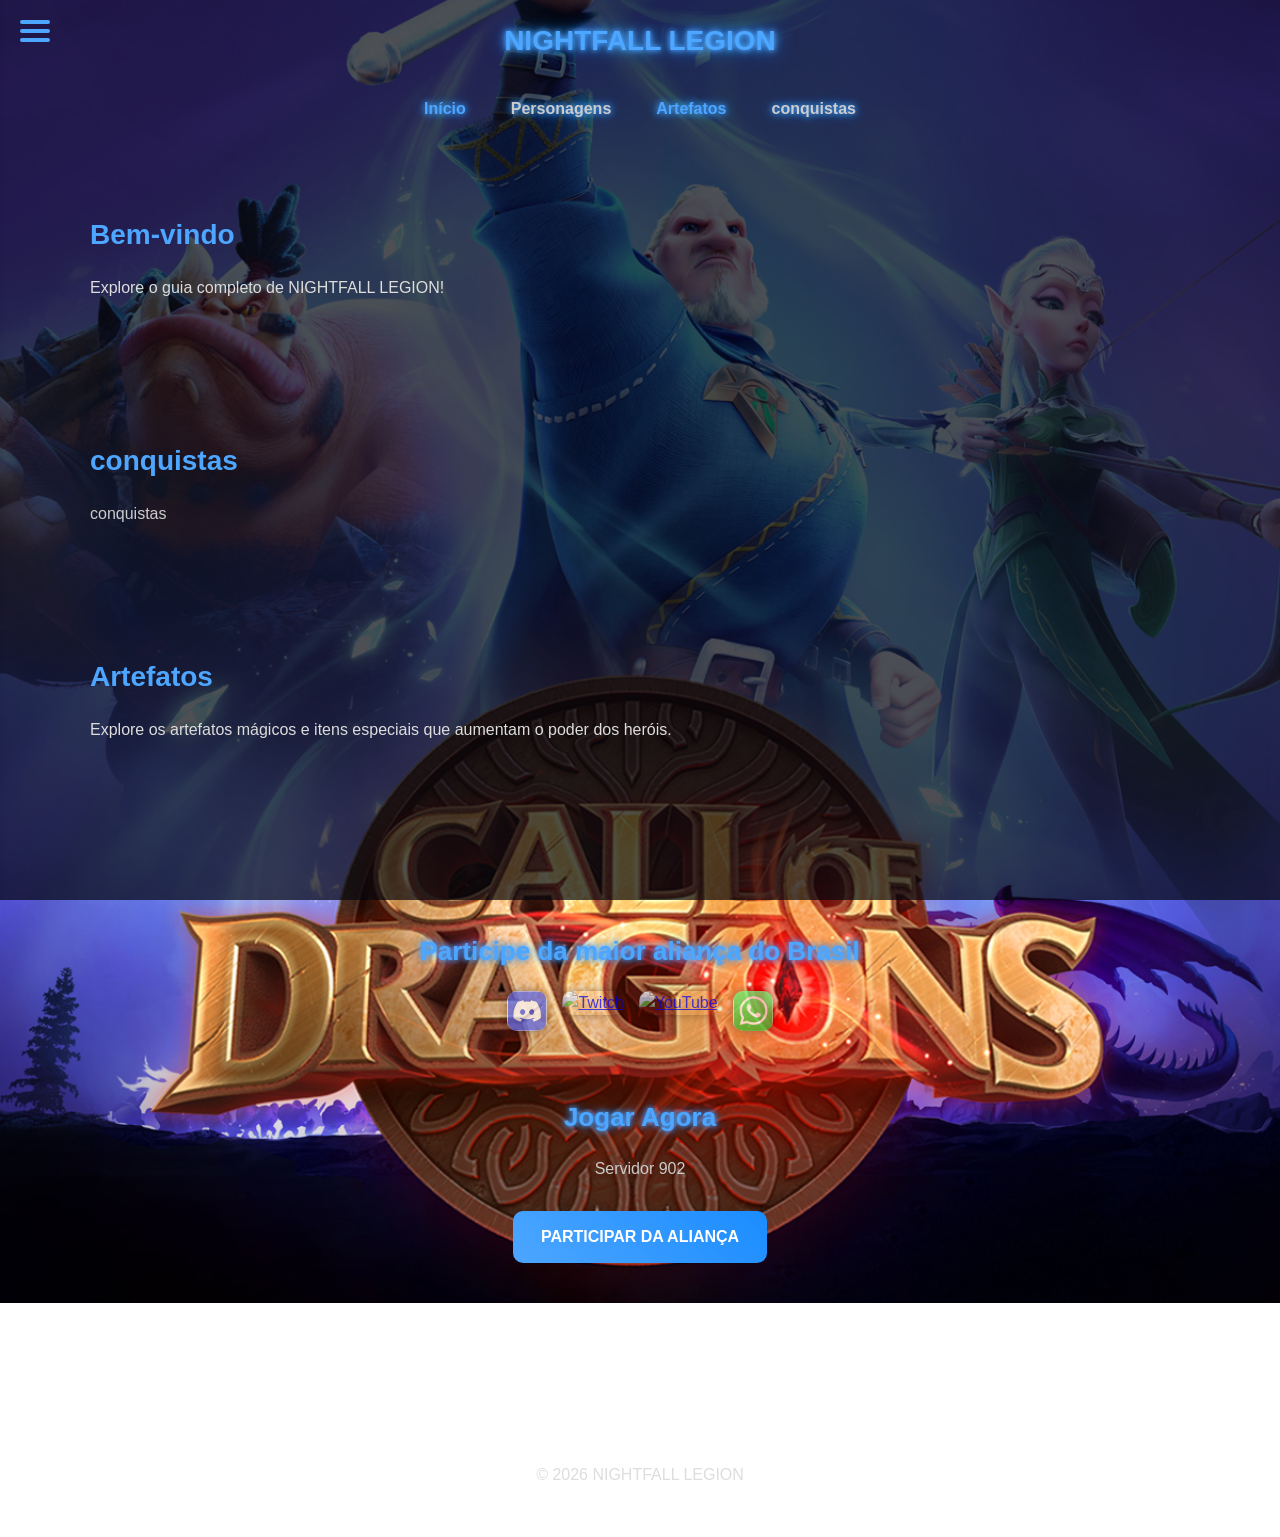
==== commit ff3b330e: "Add files via upload" ====
--- a/index.html
+++ b/index.html
@@ -13,8 +13,8 @@
         <nav>
             <a href="index.html" class="active">Início</a>
             <a href="personagens.html">Personagens</a>
-            <a href="artefatos.html">Artefatos</a>
-            <a href="combinacoes.html">Combinações</a>
+            <a href="artefatos.html" class="active">Artefatos</a>
+            <a href="conquistas.html">conquistas</a>
         </nav>
     </header>
 
@@ -22,17 +22,12 @@
     <section>
         <h3>Bem-vindo</h3>
         <p>Explore o guia completo de NIGHTFALL LEGION!</p>
-        <button class="btn-download" onclick="abrirJogo()">
-    🎮 Jogar Agora
-</button>
     </section>
 
     <section id="features">
-        <h3>Combinações</h3>
+        <h3>conquistas</h3>
         <ul>
-            <li>Combinação de heróis</li>
-            <li>Estratégias poderosas</li>
-            <li>Formações de equipe</li>
+            <li>conquistas</li>
         </ul>
     </section>
 
@@ -51,7 +46,19 @@
             <a href="https://www.youtube.com/@Ozzy_Nigthfall"><img src="img/youtube.png" alt="YouTube"></a>
             <a href="https://chat.whatsapp.com/CtAw8IsUBek0J25d2HxQCO" target="_blank"><img src="img/whatsapp.png" alt="WhatsApp"></a>
         </div>
+        <section>
+    <h3>Jogar Agora</h3>
+             <ul>
+            <li>Servidor 902 </li>
+        </ul>
+    
+    <a href="https://play.google.com/store/apps/details?id=com.farlightgames.samo.gp" class="btn-download">
+        PARTICIPAR DA ALIANÇA
+    </a>
+</section>
     </section>
+    
+    
 
     <!-- LOGIN DISCORD -->
     <!--
@@ -185,18 +192,5 @@
 -->
 <!-- Script do chat -->
 <script src="script.js"></script>
-    <script>
-function abrirJogo(){
-    const start = Date.now();
-
-    window.location.href = "intent://callofdragons#Intent;scheme=callofdragons;package=com.farlightgames.samo.gp;end";
-
-    setTimeout(() => {
-        if(Date.now() - start < 2500){
-            window.location.href = "https://play.google.com/store/apps/details?id=com.farlightgames.samo.gp";
-        }
-    }, 2000);
-}
-</script>
 </body>
 </html>
--- a/style.css
+++ b/style.css
@@ -650,17 +650,64 @@
     background: #2a1f15;
 }
 .btn-download {
-    background: linear-gradient(45deg, #00c853, #00e676);
-    border: none;
-    padding: 15px 25px;
+    display: inline-block;
+    margin-top: 20px;
+    padding: 14px 28px;
+    background: linear-gradient(45deg, #4da6ff, #1a8cff);
+    color: #fff;
+    font-weight: bold;
     border-radius: 10px;
-    color: white;
-    font-weight: bold;
-    cursor: pointer;
+    text-decoration: none;
+    text-align: center;
+    transition: 0.3s;
+}
+
+.btn-download:hover {
+    transform: scale(1.08);
+    box-shadow: 0 0 15px #4da6ff, 0 0 25px #1a8cff;
+}
+/* ================= MENU BONITO ================= */
+nav {
+    display: flex;
+    gap: 25px;
+    flex-wrap: wrap;
+    justify-content: center;
+    position: relative;
     margin-top: 15px;
-    transition: 0.3s;
-}
-
-.btn-download:hover {
-    transform: scale(1.1);
+}
+
+nav a {
+    color: #ccc;
+    text-decoration: none;
+    font-weight: bold;
+    position: relative;
+    padding: 5px 10px;
+    transition: all 0.3s ease;
+}
+
+nav a:hover {
+    color: #4da6ff;
+    text-shadow: 0 0 5px #4da6ff, 0 0 10px #1a8cff;
+}
+
+/* LINHA ANIMADA */
+nav a::after {
+    content: "";
+    display: block;
+    width: 0;
+    height: 3px;
+    background: #4da6ff;
+    transition: width 0.3s;
+    margin-top: 5px;
+    border-radius: 2px;
+}
+
+nav a:hover::after {
+    width: 100%;
+}
+
+/* LINK ATIVO (página atual) */
+nav a.active {
+    color: #4da6ff;
+    text-shadow: 0 0 8px #4da6ff, 0 0 15px #1a8cff;
 }
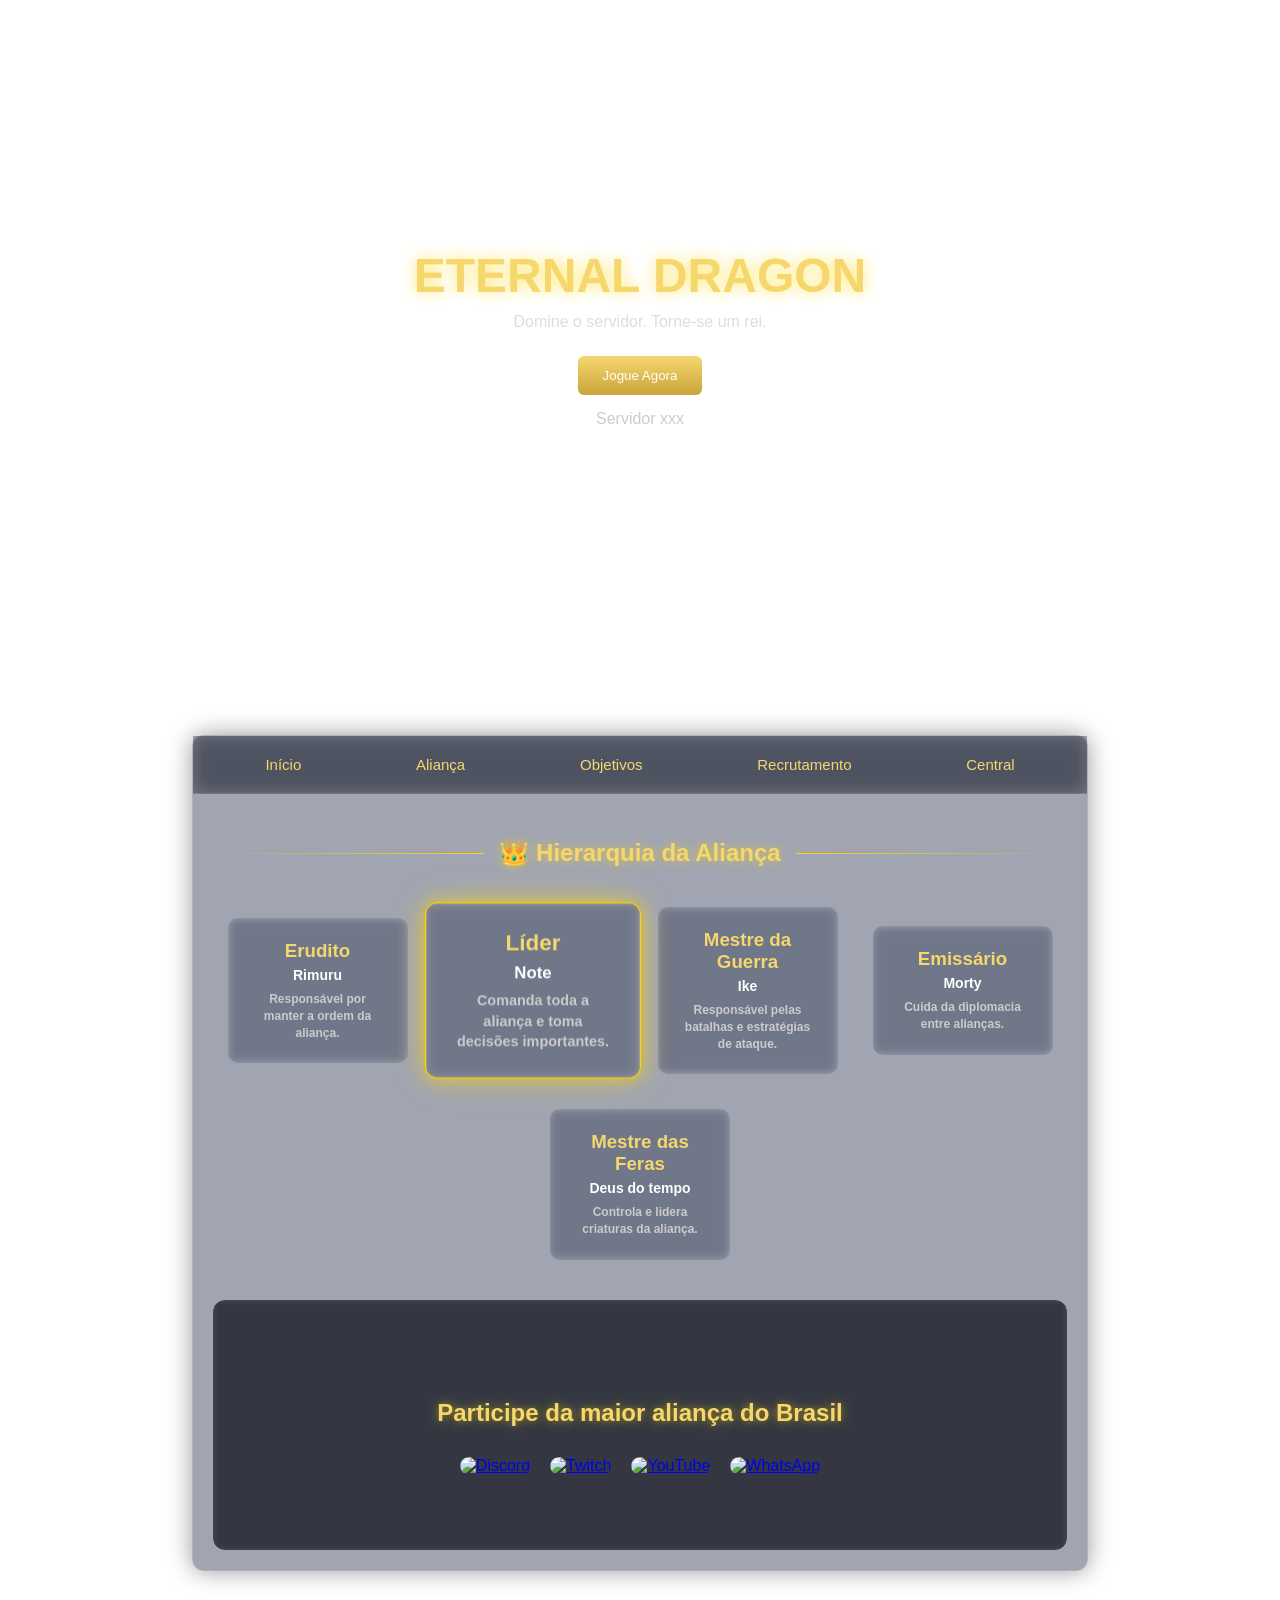
==== commit 97acbf5d: "Add files via upload" ====
--- a/index.html
+++ b/index.html
@@ -2,195 +2,179 @@
 <html lang="pt-br">
 <head>
 <meta charset="UTF-8">
-<title>Início - NIGHTFALL LEGION</title>
+<meta name="viewport" content="width=device-width, initial-scale=1.0, maximum-scale=1.0, user-scalable=no">
+<title>ETERNAL DRAGON</title>
 <link rel="stylesheet" href="style.css">
 </head>
 <body>
-<div class="container">
-    <!-- HEADER -->
-    <header>
-        <h1>NIGHTFALL LEGION</h1>
-        <nav>
-            <a href="index.html" class="active">Início</a>
-            <a href="personagens.html">Personagens</a>
-            <a href="artefatos.html" class="active">Artefatos</a>
-            <a href="conquistas.html">conquistas</a>
-        </nav>
-    </header>
 
-    <!-- SEÇÕES -->
-    <section>
-        <h3>Bem-vindo</h3>
-        <p>Explore o guia completo de NIGHTFALL LEGION!</p>
-    </section>
+<!-- FUNDO -->
+<div class="bg"></div>
 
-    <section id="features">
-        <h3>conquistas</h3>
-        <ul>
-            <li>conquistas</li>
-        </ul>
-    </section>
+<!-- HERO -->
+<header class="hero">
+    <div class="overlay">
+        <h1>ETERNAL DRAGON</h1>
+        <p>Domine o servidor. Torne-se um rei.</p>
 
-    <section id="about">
-        <h3>Artefatos</h3>
-        <p>Explore os artefatos mágicos e itens especiais que aumentam o poder dos heróis.</p>
-    </section>
+        <div class="botoes">
+            <button class="btn-ouro" onclick="abrirJogo()">Jogue Agora</button>
 
-    <!-- ALIANÇA / REDES SOCIAIS -->
-    <section class="social">
-        <h3>Participe da maior aliança do Brasil</h3>
-        <div class="social-icons">
-            <a href="https://discord.gg/tTfJhr8Qk"><img src="img/discord.png" alt="Discord"></a>
-            <!--<a href="#"><img src="img/instagram.png" alt="Instagram"></a>-->
-            <a href="https://www.twitch.tv/darkbiro_"><img src="img/twitch.png" alt="Twitch"></a>
-            <a href="https://www.youtube.com/@Ozzy_Nigthfall"><img src="img/youtube.png" alt="YouTube"></a>
-            <a href="https://chat.whatsapp.com/CtAw8IsUBek0J25d2HxQCO" target="_blank"><img src="img/whatsapp.png" alt="WhatsApp"></a>
+        <span class="server">Servidor xxx</span>
+    </div>
+</header>
+
+<!-- CAIXA PRINCIPAL -->
+<section class="box">
+
+    <!-- MENU -->
+    <nav class="menu">
+        <a href="#" onclick="trocarPagina(event, 'inicio')">Início</a>
+<a href="#" onclick="trocarPagina(event, 'alianca')">Aliança</a>
+<a href="#" onclick="trocarPagina(event, 'objetivos')">Objetivos</a>
+<a href="#" onclick="trocarPagina(event, 'recrutamento')">Recrutamento</a>
+<a href="#" onclick="trocarPagina(event, 'comunicacao')">Central</a>
+    </nav>
+
+    <div class="conteudo">
+
+        <!-- INÍCIO -->
+        <div id="inicio" class="pagina ativa">
+            <h2>👑 Hierarquia da Aliança</h2>
+
+            <div class="hierarquia">
+
+                <div class="linha-topo">
+                    <div class="cargo">
+                        <h3>Erudito</h3>
+                        <span class="nome">Rimuru</span>
+                        <p>Responsável por manter a ordem da aliança.</p>
+                    </div>
+
+                    <div class="cargo lider">
+                        <h3>Líder</h3>
+                        <span class="nome">Note</span>
+                        <p>Comanda toda a aliança e toma decisões importantes.</p>
+                    </div>
+
+                    <div class="cargo">
+                        <h3>Mestre da Guerra</h3>
+                        <span class="nome">Ike</span>
+                        <p>Responsável pelas batalhas e estratégias de ataque.</p>
+                    </div>
+                </div>
+
+                <div class="linha-baixo">
+                    <div class="cargo">
+                        <h3>Emissário</h3>
+                        <span class="nome">Morty</span>
+                        <p>Cuida da diplomacia entre alianças.</p>
+                    </div>
+
+                    <div class="cargo">
+                        <h3>Mestre das Feras</h3>
+                        <span class="nome">Deus do tempo</span>
+                        <p>Controla e lidera criaturas da aliança.</p>
+                    </div>
+                </div>
+
+            </div>
         </div>
-        <section>
-    <h3>Jogar Agora</h3>
-             <ul>
-            <li>Servidor 902 </li>
-        </ul>
-    
-    <a href="https://play.google.com/store/apps/details?id=com.farlightgames.samo.gp" class="btn-download">
-        PARTICIPAR DA ALIANÇA
-    </a>
+
+        <!-- ALIANÇA -->
+        <div id="alianca" class="pagina">
+            <h2>🔥 Aliança</h2>
+
+            <p><strong>Sobre o projeto</strong><br>
+            Somos um grupo criado com o objetivo de reunir jogadores que querem mais do que apenas jogar — aqui buscamos evolução, organização e principalmente um ambiente respeitoso e unido.</p>
+
+            <br>
+
+            <p><strong>Como funciona</strong><br>
+            O grupo é organizado, com membros comprometidos e dispostos a colaborar. Cada jogador tem seu papel e todos são importantes para o funcionamento da equipe.</p>
+        </div>
+
+        <!-- OBJETIVOS -->
+        <div id="objetivos" class="pagina">
+            <h2>🎯 Objetivos</h2>
+       <p>
+          Nosso foco é crescer como equipe, melhorar nosso desempenho dentro do jogo e construir uma comunidade forte, onde todos evoluem juntos sem perder a diversão.
+       </p>
+        </div>
+
+        <!-- RECRUTAMENTO -->
+        <div id="recrutamento" class="pagina">
+            <h2>🚀 Recrutamento</h2>
+
+            <p><strong>Atividades</strong><br>
+            • Partidas em equipe<br>
+            • Treinos (quando necessário)<br>
+            • Eventos internos<br>
+            • Possível participação em campeonatos</p>
+
+            <br>
+
+            <p><strong>Regras</strong><br>
+            • Respeito acima de tudo<br>
+            • Nada de toxicidade<br>
+            • Compromisso com o grupo<br>
+            • Trabalho em equipe sempre</p>
+
+            <br>
+
+            <p><strong>Diferencial</strong><br>
+            Aqui ninguém fica para trás. A ideia é evoluir junto, aprender com os erros e manter um ambiente leve e parceiro.</p>
+
+            <br>
+
+            <p><strong>Como entrar</strong><br>
+            Basta entrar em contato. Pode haver um teste rápido ou apenas uma conversa.</p>
+
+            <br>
+
+            <p><strong>Mensagem final</strong><br>
+            Se você procura um grupo organizado, unido e com vontade de crescer no game, esse é o lugar certo.</p>
+        </div>
+
+        <!-- COMUNICAÇÃO -->
+        <div id="comunicacao" class="pagina">
+            <h2>💬 Comunicação</h2>
+
+            <p>Entre em contato com a aliança:</p>
+
+            <br>
+
+            <a href="https://discord.gg/9UmsTnsNn" target="_blank" class="btn-azul">Entrar no Discord</a>
+            <br><br>
+            <a href="https://chat.whatsapp.com/I9yQqHRIhrPKDgvAijzgDh?mode=gi_t" target="_blank" class="btn-azul">Entrar no WhatsApp</a>
+        </div>
+
+        <!-- SOCIAL BOX -->
+        <div class="social-box">
+            <div class="social-overlay">
+                <h2 class="social-title">Participe da maior aliança do Brasil</h2>
+                <div class="social-icons">
+                    <a href="https://discord.gg/9UmsTnsNn" target="_blank">
+                        <img src="img/discord.png" alt="Discord">
+                    </a>
+                    <a href="https://www.twitch.tv/darkbiro_" target="_blank">
+                        <img src="img/twitch.png" alt="Twitch">
+                    </a>
+                    <a href="https://youtube.com/@ozzy_nigthfall?si=sAmsmTHWwRB9f7cD" target="_blank">
+                        <img src="img/youtube.png" alt="YouTube">
+                    </a>
+                    <a href="https://chat.whatsapp.com/I9yQqHRIhrPKDgvAijzgDh?mode=gi_t" target="_blank">
+                        <img src="img/whatsapp.png" alt="WhatsApp">
+                    </a>
+                </div>
+            </div>
+        </div>
+
+    </div>
+
 </section>
-    </section>
-    
-    
 
-    <!-- LOGIN DISCORD -->
-    <!--
-    <a href="https://discord.com/oauth2/authorize?client_id=1483665165886160916&response_type=token&redirect_uri=https://mapleagnt.github.io/nightfalllegion/callback.html&scope=identify" class="login-discord btn">
-        Entrar com Discord
-    </a>
--->
-    <!-- FOOTER -->
-    <footer>
-        <p>© 2026 NIGHTFALL LEGION</p>
-    </footer>
-</div>
+<script src="script.js"></script>
 
-<!-- BOTÃO COROA / SIDEBAR RANKING -->
-<div id="ranking-btn">
-    <span></span>
-    <span></span>
-    <span></span>
-</div>
-
-<div id="ranking-sidebar">
-    <button class="close-ranking">Fechar</button>
-    <h3>Rankings</h3>
-    
-<!-- Ranking de Poder -->
-<div class="ranking-section">
-    <h4 onclick="toggleList('poder')">Ranking de Poder</h4>
-    <ul class="ranking-list" id="poder">
-        <li><span>#1</span> <span>Player1</span></li>
-        <li><span>#2</span> <span>Player2</span></li>
-        <li><span>#3</span> <span>Player3</span></li>
-        <li><span>#4</span> <span>Player4</span></li>
-        <li><span>#5</span> <span>Player5</span></li>
-        <li><span>#6</span> <span>Player6</span></li>
-        <li><span>#7</span> <span>Player7</span></li>
-        <li><span>#8</span> <span>Player8</span></li>
-        <li><span>#9</span> <span>Player9</span></li>
-        <li><span>#10</span> <span>Player10</span></li>
-    </ul>
-</div>
-
-<!-- Ranking de Personagem -->
-<div class="ranking-section">
-    <h4 onclick="toggleList('personagem')">Ranking de Personagem</h4>
-    <ul class="ranking-list" id="personagem">
-        <li><span>#1</span> <span>Player1</span></li>
-        <li><span>#2</span> <span>Player2</span></li>
-        <li><span>#3</span> <span>Player3</span></li>
-        <li><span>#4</span> <span>Player4</span></li>
-        <li><span>#5</span> <span>Player5</span></li>
-        <li><span>#6</span> <span>Player6</span></li>
-        <li><span>#7</span> <span>Player7</span></li>
-        <li><span>#8</span> <span>Player8</span></li>
-        <li><span>#9</span> <span>Player9</span></li>
-        <li><span>#10</span> <span>Player10</span></li>
-    </ul>
-</div>
-
-<!-- Ranking de Méritos -->
-<div class="ranking-section">
-    <h4 onclick="toggleList('meritos')">Ranking de Méritos</h4>
-    <ul class="ranking-list" id="meritos">
-        <li><span>#1</span> <span>Player1</span></li>
-        <li><span>#2</span> <span>Player2</span></li>
-        <li><span>#3</span> <span>Player3</span></li>
-        <li><span>#4</span> <span>Player4</span></li>
-        <li><span>#5</span> <span>Player5</span></li>
-        <li><span>#6</span> <span>Player6</span></li>
-        <li><span>#7</span> <span>Player7</span></li>
-        <li><span>#8</span> <span>Player8</span></li>
-        <li><span>#9</span> <span>Player9</span></li>
-        <li><span>#10</span> <span>Player10</span></li>
-    </ul>
-</div>
-
-<!-- SCRIPTS -->
-<script>
-// SIDEBAR RANKING
-const rankingBtn = document.getElementById('ranking-btn');
-const sidebar = document.getElementById('ranking-sidebar');
-const closeBtn = document.querySelector('.close-ranking');
-
-rankingBtn.addEventListener('click', () => {
-    sidebar.style.left = '0';
-});
-
-closeBtn.addEventListener('click', () => {
-    sidebar.style.left = '-320px';
-});
-
-// TOGGLE LISTA
-function toggleList(id){
-    const list = document.getElementById(id);
-    if(list.style.display === 'block'){
-        list.style.display = 'none';
-    } else {
-        list.style.display = 'block';
-    }
-}
-
-// LOGIN DISCORD
-const token = localStorage.getItem("discord_token");
-if(token){
-    fetch("https://discord.com/api/users/@me", {
-        headers: { Authorization: "Bearer " + token }
-    })
-    .then(res => res.json())
-    .then(user => {
-        const nome = document.createElement("p");
-        nome.innerText = "Logado como: " + user.username;
-        nome.style.textAlign = "center";
-        nome.style.marginTop = "15px";
-        nome.style.color = "#4da6ff";
-        document.querySelector(".container").appendChild(nome);
-        document.querySelector(".login-discord").innerText = "Logado ✔";
-    });
-}
-</script>
-    
-    <!-- === Chat integrado === -->
-    <!--
-<div id="chat-wrapper">
-  <div id="chat-container">
-    <div id="messages"></div>
-    <div id="input-container">
-      <input type="text" id="message-input" placeholder="Digite sua mensagem...">
-      <button id="send-btn">Enviar</button>
-    </div>
-  </div>
-</div>
--->
-<!-- Script do chat -->
-<script src="script.js"></script>
 </body>
 </html>
--- a/style.css
+++ b/style.css
@@ -1,713 +1,476 @@
-/* ================= RESET ================= */
+html {
+    width: 100%;
+    overflow-x: hidden;
+}
 * {
     margin: 0;
     padding: 0;
     box-sizing: border-box;
 }
 
-/* ================= BODY ================= */
 body {
-    font-family: Arial, sans-serif;
-    background: url("img/bg.jpg") no-repeat center center fixed;
+    font-family: Arial;
+    color: white;
+    overflow-x: hidden;
+}
+
+/* FUNDO */
+.bg {
+    position: fixed;
+    inset: 0;
+    background: url("img/bg.jpg") no-repeat center;
     background-size: cover;
+    z-index: -1;
+}
+
+/* HERO */
+.hero {
+    height: 60vh;
+    display: flex;
+    justify-content: center;
+    align-items: center;
+    text-align: center;
+}
+
+/* TEXTO */
+.overlay h1 {
+    font-size: 48px;
+    color: #f5d76e;
+    text-shadow: 0 0 15px rgba(255,215,0,0.6);
+}
+
+.overlay p {
+    margin-top: 10px;
+    color: #ddd;
+}
+
+/* BOTÕES */
+.botoes {
+    margin-top: 20px;
+}
+
+button {
+    padding: 12px 25px;
+    margin: 5px;
+    border: none;
+    cursor: pointer;
+    border-radius: 6px;
+    transition: transform 0.3s, box-shadow 0.3s;
+}
+
+button:hover {
+    transform: scale(1.05);
+}
+
+/* BOTÕES ESPECÍFICOS */
+.btn-ouro {
+    background: linear-gradient(#f5d76e, #caa43b);
+    color: white;
+}
+
+.btn-azul {
+    background: linear-gradient(#5fa8ff, #2a5fff);
+    color: white;
+    border-radius: 6px;
+    padding: 12px 25px;
+    margin: 5px;
+    text-decoration: none;
+    display: inline-block;
+    text-align: center;
+    transition: transform 0.3s, box-shadow 0.3s;
+}
+
+.btn-azul:hover {
+    transform: scale(1.05);
+    box-shadow: 0 0 15px rgba(95,168,255,0.7);
+}
+
+.server {
+    display: block;
+    margin-top: 10px;
+    color: #ccc;
+}
+
+/* CAIXA PRINCIPAL */
+.box {
+    width: 85%;
+    max-width: 950px;
+    margin: -80px auto 50px;
+    background: rgba(20, 30, 60, 0.4);
+    backdrop-filter: blur(10px);
+    border: 1px solid rgba(255,255,255,0.15);
+    border-radius: 12px;
+    box-shadow: 0 0 25px rgba(0,0,0,0.4);
+}
+
+/* MENU */
+.menu {
+    display: flex;
+    justify-content: space-around;
+    padding: 15px;
+    background: rgba(0,0,0,0.25);
+    backdrop-filter: blur(8px);
+    border-bottom: 1px solid rgba(255,255,255,0.1);
+}
+
+.menu a {
+    position: relative;
+    color: #f5d76e;
+    text-decoration: none;
+    font-size: 15px;
+    padding: 5px 10px;
+    transition: 0.3s;
+}
+
+.menu a::after {
+    content: "";
+    position: absolute;
+    left: 0;
+    bottom: -5px;
+    width: 0%;
+    height: 2px;
+    background: linear-gradient(90deg, gold, #00aaff);
+    transition: 0.3s;
+}
+
+.menu a:hover {
     color: #fff;
-    line-height: 1.5;
+    text-shadow: 0 0 10px rgba(255,255,255,0.8);
+}
+
+.menu a:hover::after {
+    width: 100%;
+}
+
+.menu a.ativo {
+    color: white;
+}
+
+.menu a.ativo::after {
+    width: 100%;
+}
+
+/* TÍTULO */
+.conteudo h2 {
+    display: flex;
+    align-items: center;
+    justify-content: center;
+    gap: 15px;
+    margin: 25px 0 30px;
+    color: #f5d76e;
+    font-size: 24px;
+    text-shadow: 0 0 10px rgba(255,215,0,0.6);
+}
+
+.conteudo h2::before,
+.conteudo h2::after {
+    content: "";
+    flex: 1;
+    height: 1px;
+    background: linear-gradient(to right, transparent, gold);
+}
+
+.conteudo h2::after {
+    background: linear-gradient(to left, transparent, gold);
+}
+
+/* SPA */
+.pagina {
+    display: none;
+}
+
+.pagina.ativa {
+    display: block;
+}
+
+.conteudo {
+    padding: 20px;
+}
+
+/* ===== ADMIN ===== */
+#loginBox, #painel {
+    margin-top: 20px;
+    text-align: center;
+}
+
+#loginBox input {
+    padding: 10px;
+    margin: 8px;
+    border-radius: 6px;
+    border: none;
+    background: rgba(255,255,255,0.1);
+    color: white;
+}
+
+textarea {
+    margin-top: 15px;
+    border-radius: 8px;
+    padding: 10px;
+    background: rgba(0,0,0,0.5);
+    color: white;
+    border: 1px solid rgba(255,255,255,0.1);
+}
+
+#loginBox button,
+#painel button {
+    background: linear-gradient(#f5d76e, #caa43b);
+}
+
+/* SOCIAL */
+.social-box {
+    margin-top: 40px;
+    height: 250px;
+    background: url("img/social-bg.jpg") no-repeat center;
+    background-size: cover;
+    border-radius: 12px;
+    overflow: hidden;
     position: relative;
 }
 
-/* Camada escura sobre o background */
-body::before {
-    content: "";
-    position: fixed;
+.social-overlay {
     width: 100%;
     height: 100%;
-    background: rgba(5, 7, 13, 0.7);
-    top: 0;
-    left: 0;
-    z-index: -1;
-}
-
-/* ================= CONTAINER ================= */
-.container {
-    width: 90%;
-    max-width: 1100px;
-    margin: auto;
-}
-/* ================= HEADER ================= */
-header {
-    padding: 20px 0;
-    display: flex;
-    flex-direction: column;
-    align-items: center;
-}
-
-header h1 {
-    color: #4da6ff;
-    font-size: 28px;
-    font-weight: bold;
-    text-shadow: 0 0 5px #4da6ff, 0 0 10px #4da6ff, 0 0 20px #1a8cff;
-    animation: neonPulse 1.5s infinite alternate;
-    margin-bottom: 15px;
-}
-
-@keyframes neonPulse {
-    from {
-        text-shadow: 0 0 5px #4da6ff, 0 0 10px #4da6ff, 0 0 20px #1a8cff;
-    }
-    to {
-        text-shadow: 0 0 10px #4da6ff, 0 0 20px #4da6ff, 0 0 40px #1a8cff;
-    }
-}
-
-/* ================= MENU ================= */
-nav {
-    display: flex;
-    gap: 25px;
-    flex-wrap: wrap;
-    justify-content: center;
-    position: relative;
-}
-
-nav a {
-    color: #ccc;
-    text-decoration: none;
-    font-weight: bold;
-    position: relative;
-    padding: 5px 10px;
-    transition: all 0.3s ease;
-    opacity: 0;
-    transform: translateY(8px);
-    animation: menuEntranceSmooth 1.2s ease-out forwards;
-}
-
-nav a:nth-child(1) { animation-delay: 0.15s; }
-nav a:nth-child(2) { animation-delay: 0.3s; }
-nav a:nth-child(3) { animation-delay: 0.45s; }
-nav a:nth-child(4) { animation-delay: 0.6s; }
-
-@keyframes menuEntranceSmooth {
-    0% { opacity: 0; transform: translateY(8px); text-shadow: 0 0 0 #4da6ff; }
-    100% { opacity: 1; transform: translateY(0); text-shadow: 0 0 6px #4da6ff, 0 0 12px #1a8cff; }
-}
-
-nav a:hover {
-    color: #4da6ff;
-    text-shadow: 0 0 5px #4da6ff, 0 0 10px #1a8cff;
-}
-
-nav a::after {
-    content: "";
-    display: block;
-    width: 0;
-    height: 3px;
-    background: #4da6ff;
-    transition: width 0.3s;
-    margin-top: 5px;
-    border-radius: 2px;
-}
-
-nav a:hover::after {
-    width: 100%;
-}
-
-nav .active-bar {
-    position: absolute;
-    bottom: 0;
-    left: 0;
-    height: 4px;
-    background: #4da6ff;
-    border-radius: 2px;
-    transition: left 0.4s ease, width 0.4s ease;
-    z-index: -1;
-}
-/* ================= SEÇÕES ================= */
-section {
-    padding: 60px 0;
-}
-
-h3 {
-    margin-bottom: 20px;
-    font-size: 28px;
-    color: #4da6ff;
-}
-
-p {
-    color: #ddd;
-    margin-bottom: 20px;
-    font-size: 16px;
-}
-
-ul {
-    list-style: none;
-}
-
-ul li {
-    margin-bottom: 10px;
-    color: #ccc;
-}
-
-/* ================= BOTÕES ================= */
-.btn {
-    background: linear-gradient(45deg, #4da6ff, #1a8cff);
-    color: #fff;
-    padding: 15px 30px;
-    border-radius: 10px;
-    font-weight: bold;
-    text-shadow: 0 0 5px #4da6ff;
-    transition: 0.3s;
-}
-
-.btn:hover {
-    transform: scale(1.1);
-    text-shadow: 0 0 15px #4da6ff, 0 0 25px #1a8cff;
-}
-
-/* ================= FOOTER ================= */
-footer {
-    text-align: center;
-    padding: 30px;
-    color: #aaa;
-}
-
-/* ================= ANIMAÇÃO AO ROLAR ================= */
-.scroll {
-    opacity: 0;
-    transform: translateY(50px);
-    transition: all 0.8s ease;
-}
-
-.scroll.show {
-    opacity: 1;
-    transform: translateY(0);
-}
-
-/* ================= GRID DE PERSONAGENS ================= */
-.personagens-grid {
-    display: grid;
-    grid-template-columns: repeat(auto-fit, minmax(200px, 1fr));
-    gap: 25px;
-    margin-top: 30px;
-}
-
-/* ================= CARD INDIVIDUAL ================= */
-.personagem-card {
+    background: rgba(0,0,0,0.5);
+    backdrop-filter: blur(3px);
     display: flex;
     flex-direction: column;
     justify-content: center;
     align-items: center;
+}
+
+.social-title {
+    font-size: 26px;
+    color: #6ec1ff;
+    text-shadow:
+        0 0 10px rgba(0,150,255,0.9),
+        0 0 25px rgba(0,150,255,0.6);
+    margin-bottom: 25px;
+}
+
+.social-icons {
+    display: flex;
+    gap: 20px;
+}
+
+.social-icons img {
+    width: 60px;
+    height: 60px;
+    border-radius: 15px;
+    transition: 0.3s;
+}
+
+.social-icons img:hover {
+    transform: scale(1.1);
+    box-shadow: 0 0 20px rgba(255,255,255,0.6);
+}
+
+/* ===== HIERARQUIA ===== */
+.hierarquia {
+    margin-top: 30px;
+}
+
+.linha-topo {
+    display: flex;
+    justify-content: center;
+    gap: 35px; /* aumentei aqui */
+}
+
+.linha-baixo {
+    display: flex;
+    justify-content: center;
+    gap: 80px; /* aumentei aqui */
+    margin-top: 25px;
+}
+
+.cargo {
+    width: 130px;
+    padding: 15px;
     text-align: center;
-    background: rgba(20, 25, 40, 0.95);
-    padding: 20px;
-    border-radius: 15px;
-    border: 2px solid rgba(77, 166, 255, 0.7);
-    min-height: 150px;
+    border-radius: 10px;
+    background: rgba(255,255,255,0.05);
+    backdrop-filter: blur(5px);
+    transition: 0.3s;
+    color: #f5d76e;
+    font-weight: bold;
+}
+
+.cargo.lider {
+    transform: scale(1.15);
+    border: 1px solid gold;
+    box-shadow:
+        0 0 15px rgba(255,215,0,0.6),
+        0 0 30px rgba(255,215,0,0.3);
+}
+
+.cargo:hover {
+    transform: translateY(-5px);
+}
+
+.nome {
+    display: block;
+    margin-top: 5px;
+    margin-bottom: 8px;
     color: #fff;
-    transition: transform 0.3s, box-shadow 0.3s, border 0.3s;
-}
-
-.personagem-card h4 {
-    font-size: 18px;
-    color: #4da6ff;
-    font-weight: bold;
-    margin-bottom: 10px;
-    text-align: center;
-}
-
-.personagem-card p {
+    font-size: 14px;
+}
+
+.cargo p {
+    font-size: 12px;
     color: #ccc;
-    font-size: 15px;
-}
-
-.personagem-card:hover {
-    transform: translateY(-5px) scale(1.05);
-    box-shadow: 0 0 20px rgba(77, 166, 255, 0.7);
-    border-color: #4da6ff;
-}
-
-/* ================= IMAGENS DOS CARDS ================= */
-.personagem-card img {
-    width: 200px;
-    height: 200px;
-    object-fit: cover;
-    border-radius: 15px;
-    margin-bottom: 15px;
-    display: block;
-    box-shadow: 0 0 15px rgba(77, 166, 255, 0.5);
-    transition: transform 0.3s, box-shadow 0.3s;
-}
-
-.personagem-card img:hover {
-    transform: scale(1.05);
-    box-shadow: 0 0 25px #4da6ff, 0 0 40px #1a8cff;
-}
-
-/* ================= HABILIDADES EM LINHA ================= */
-.personagem-card ul {
-    display: flex;
-    flex-wrap: wrap;
-    gap: 10px;
-    justify-content: center;
-    padding: 0;
-    margin-top: 10px;
-}
-
-.personagem-card ul li {
-    list-style: none;
-    background: rgba(77, 166, 255, 0.2);
-    color: #fff;
-    padding: 5px 12px;
-    border-radius: 8px;
-    font-size: 14px;
-    font-weight: bold;
-    text-align: center;
-    transition: transform 0.3s, box-shadow 0.3s;
-}
-
-.personagem-card ul li:hover {
-    transform: translateY(-2px);
-    box-shadow: 0 0 10px #4da6ff;
-}
-
-/* ================= HABILIDADES COM IMAGEM ================= */
-.personagem-card ul.habilidades {
-    display: grid;
-    grid-template-columns: repeat(2, 1fr);
-    gap: 15px;
-    justify-items: center;
-    padding: 0;
-    margin-top: 15px;
-    list-style: none;
-}
-
-.personagem-card ul.habilidades li {
-    position: relative;
-    cursor: pointer;
-    transition: transform 0.3s, box-shadow 0.3s;
-}
-
-.personagem-card ul.habilidades li img {
-    width: 70px;
-    height: 70px;
-    object-fit: cover;
-    border-radius: 10px;
-    box-shadow: 0 0 5px rgba(0,0,0,0.5);
-    transition: transform 0.3s, box-shadow 0.3s;
-    margin-bottom: 5px;
-    animation: floatSwing 4s ease-in-out infinite;
-}
-
-.personagem-card ul.habilidades li:hover img {
-    transform: scale(1.15) rotate(0deg);
-    box-shadow: 0 0 15px #4da6ff, 0 0 25px #1a8cff;
-}
-
-/* Tooltip */
-.personagem-card ul.habilidades li .tooltip {
-    visibility: hidden;
-    opacity: 0;
-    width: 180px;
-    background-color: rgba(20,25,40,0.95);
-    color: #fff;
-    text-align: center;
-    padding: 10px;
-    border-radius: 10px;
-    border: 2px solid #4da6ff;
-    box-shadow: 0 0 15px rgba(77,166,255,0.7), 0 0 25px rgba(26,140,255,0.5);
-    position: absolute;
-    bottom: 90px;
-    left: 50%;
-    transform: translateX(-50%);
-    transition: opacity 0.3s ease, transform 0.3s ease;
-    pointer-events: none;
-    z-index: 10;
-    font-size: 13px;
-    line-height: 1.3;
-}
-
-.personagem-card ul.habilidades li:hover .tooltip {
-    visibility: visible;
-    opacity: 1;
-    transform: translateX(-50%) translateY(-10px);
-}
-
-@keyframes floatSwing {
-    0%,100% { transform: translateY(0) rotate(0deg); }
-    20% { transform: translateY(-4px) rotate(-3deg); }
-    40% { transform: translateY(-2px) rotate(2deg); }
-    60% { transform: translateY(-4px) rotate(-2deg); }
-    80% { transform: translateY(-2px) rotate(1deg); }
-}
-
-/* Responsivo para habilidades */
-@media (max-width: 500px) {
-    .personagem-card ul.habilidades {
-        grid-template-columns: 1fr 1fr;
-        gap: 8px;
-    }
-
-    .personagem-card ul.habilidades li img {
-        width: 60px;
-        height: 60px;
-    }
-
-    .personagem-card ul.habilidades li .tooltip {
-        width: 140px;
+    line-height: 1.4;
+}
+
+/* ===== RESPONSIVO ===== */
+@media (max-width: 768px) {
+
+    .overlay h1 {
+        font-size: 32px;
+    }
+
+    .overlay p {
+        font-size: 14px;
+    }
+
+    .botoes {
+        display: flex;
+        flex-direction: column;
+        gap: 10px;
+    }
+
+    button, .btn-azul {
+        width: 100%;
+    }
+
+    .box {
+        width: 95%;
+        margin-top: -50px;
+    }
+
+    .menu {
+        flex-wrap: wrap;
+        gap: 10px;
+    }
+
+    /* 🔥 HIERARQUIA MANTIDA IGUAL */
+    .linha-topo {
+    gap: 15px; /* mais espaço no celular */
+}
+
+.linha-baixo {
+    gap: 30px;
+}
+
+    .cargo {
+        width: 110px;
+        padding: 13px;
         font-size: 12px;
     }
-}
-/* ================= BOTÃO VOLTAR ================= */
-.btn-voltar {
-    display: block;
-    margin: 40px auto 80px auto;
-    text-align: center;
-    padding: 15px 30px;
-    font-size: 16px;
-    border-radius: 10px;
-    background: linear-gradient(45deg, #4da6ff, #1a8cff);
-    color: #fff;
-    font-weight: bold;
-    text-decoration: none;
-    transition: transform 0.3s, box-shadow 0.3s;
-}
-
-.btn-voltar:hover {
-    transform: scale(1.1);
-    box-shadow: 0 0 15px #4da6ff, 0 0 25px #1a8cff;
-}
-
-/* ================= REDES SOCIAIS ================= */
-.social-icons {
-    display: flex;
-    justify-content: center;
-    gap: 15px;
-    flex-wrap: nowrap;
-}
-
-.social-icons img {
-    width: 40px;
-    height: 40px;
-    border-radius: 10px;
-    box-shadow: 0 0 10px rgba(0,0,0,0.5);
-    transition: transform 0.3s, box-shadow 0.3s, filter 0.3s, opacity 0.3s;
-    opacity: 0.7;
-}
-
-.social-icons a:hover img {
-    transform: scale(1.2) translateY(-3px);
-    box-shadow: 0 0 20px #4da6ff, 0 0 35px #1a8cff;
-    filter: brightness(1.5);
-    opacity: 1;
-}
-
-/* ================= CONTAINER ALIANÇA ================= */
-.alliance-container {
-    display: flex;
-    flex-direction: column;
-    align-items: center;
-    text-align: center;
-    margin-top: 30px;
-    margin-bottom: 40px;
-}
-
-.alliance-container h4 {
-    font-size: 22px;
-    color: #4da6ff;
-    font-weight: bold;
-    margin-bottom: 15px;
-    text-shadow: 0 0 5px #4da6ff, 0 0 10px #1a8cff;
-}
-
-.alliance-container .social-icons {
-    display: flex;
-    justify-content: center;
-    gap: 15px;
-    flex-wrap: nowrap;
-}
-
-/* ================= SEÇÃO SOCIAL ================= */
-.social {
-    text-align: center;
-    margin: 50px 0;
-}
-
-.social h3 {
-    color: #4da6ff;
-    font-size: 26px;
-    margin-bottom: 20px;
-    font-weight: bold;
-    text-shadow: 0 0 5px #4da6ff, 0 0 10px #1a8cff;
-}
-
-/* ================= BOTÃO TRÊS PONTOS / RANKING ================= */
-#ranking-btn {
-    position: fixed;
-    top: 20px;
-    left: 20px;
-    width: 30px;
-    height: 22px;
-    display: flex;
-    flex-direction: column;
-    justify-content: space-between;
-    cursor: pointer;
-    z-index: 1001;
-}
-
-#ranking-btn span {
-    display: block;
-    height: 4px;
-    width: 100%;
-    background: #4da6ff;
-    border-radius: 2px;
-    transition: all 0.3s ease;
-}
-
-/* ================= SIDEBAR RANKING ================= */
-#ranking-sidebar {
-    position: fixed;
-    top: 0;
-    left: -320px;
-    width: 300px;
-    height: 100%;
-    background-color: #1e1e2f;
-    color: #fff;
-    box-shadow: 2px 0 15px rgba(0,0,0,0.7);
-    overflow-y: auto;
-    padding: 20px 15px;
-    transition: left 0.4s ease;
-    z-index: 1000;
-}
-
-#ranking-sidebar.active {
-    left: 0;
-}
-
-#ranking-sidebar h3 {
-    text-align: center;
-    font-size: 24px;
-    margin-bottom: 20px;
-    color: #4da6ff;
-    text-shadow: 0 0 6px #4da6ff, 0 0 12px #1a8cff;
-}
-
-.ranking-section {
-    margin-bottom: 20px;
-}
-
-.ranking-section h4 {
-    cursor: pointer;
-    font-size: 16px;
-    background: linear-gradient(135deg, #2a2a40, #1e1e2f);
-    padding: 10px 15px;
-    border-radius: 10px;
-    margin-bottom: 8px;
-    color: #ccc;
-    font-weight: bold;
-    letter-spacing: 0.5px;
-
-    border: 1px solid rgba(77,166,255,0.2);
-    box-shadow: 0 0 8px rgba(0,0,0,0.5);
-
-    transition: all 0.3s ease;
-}
-
-/* Hover estilo do site */
-.ranking-section h4:hover {
-    background: linear-gradient(135deg, #4da6ff, #1a8cff);
-    color: #fff;
-    transform: translateX(5px);
-    box-shadow: 0 0 12px #4da6ff, 0 0 20px #1a8cff;
-}
-.close-ranking {
-    position: absolute;
-    top: 10px;
-    right: 10px;
-
-    background: linear-gradient(135deg, #ff4d4d, #b30000);
-    border: none;
-    color: #fff;
-    padding: 8px 16px;
-    border-radius: 8px;
-    cursor: pointer;
-    font-weight: bold;
-    letter-spacing: 0.5px;
-
-    box-shadow: 0 4px 10px rgba(0,0,0,0.5);
-    transition: all 0.3s ease;
-}
-
-/* Hover bonito */
-.close-ranking:hover {
-    background: linear-gradient(135deg, #ff1a1a, #800000);
-    transform: scale(1.08);
-    box-shadow: 0 6px 15px rgba(0,0,0,0.7);
-}
-
-}
-#chat-container {
-    position: static; /* antes era fixed */
-    bottom: auto;
-    right: auto;
-    width: 100%; /* ou a largura que você quiser */
-    max-width: 600px;
-    margin: 20px auto; /* centralizado */
-    border: 2px solid #555;
-    border-radius: 10px;
-    display: flex;
-    flex-direction: column;
-    overflow: hidden;
-}
-#open-chat-btn {
-    display: none; /* remove o botão de abrir/fechar fixo */
-}
-/* === Estilo do chat === */
-#chat-wrapper {
-  width: 100%;
-  max-width: 600px;
-  margin: 50px auto; /* centralizado */
-}
-
-#chat-container {
-  border: 2px solid #555;
-  border-radius: 10px;
-  display: flex;
-  flex-direction: column;
-  background-color: #2c2f33;
-  overflow: hidden;
-}
-
-#messages {
-  flex: 1;
-  padding: 10px;
-  height: 300px;
-  overflow-y: auto;
-  color: #f1f1f1;
-  font-family: Arial, sans-serif;
-}
-
-.message { margin-bottom: 8px; }
-.message .author { font-weight: bold; }
-
-#input-container {
-  display: flex;
-  border-top: 1px solid #555;
-}
-
-#message-input {
-  flex: 1;
-  padding: 10px;
-  border: none;
-  outline: none;
-  background-color: #23272a;
-  color: #f1f1f1;
-}
-
-#send-btn {
-  padding: 10px 15px;
-  border: none;
-  background-color: #7289da;
-  color: white;
-  cursor: pointer;
-}
-
-#send-btn:hover {
-  background-color: #5b6eae;
-}
-.ranking-list {
-    display: none;
-}
-
-.ranking-list li {
-    background: #2a2a2a;
-    margin: 6px 0;
-    padding: 10px 15px;
-    border-radius: 8px;
-    display: flex;
-    justify-content: space-between;
-    align-items: center;
-    transition: 0.3s;
-    border-left: 4px solid transparent;
-}
-
-/* Hover bonito */
-.ranking-list li:hover {
-    background: #3a3a3a;
-    transform: translateX(5px);
-}
-
-/* TOP 3 destacado */
-.ranking-list li:nth-child(1) {
-    border-left: 4px solid gold;
-    background: #3a2f00;
-}
-
-.ranking-list li:nth-child(2) {
-    border-left: 4px solid silver;
-    background: #2f2f2f;
-}
-
-.ranking-list li:nth-child(3) {
-    border-left: 4px solid #cd7f32;
-    background: #2a1f15;
-}
-.btn-download {
-    display: inline-block;
-    margin-top: 20px;
-    padding: 14px 28px;
-    background: linear-gradient(45deg, #4da6ff, #1a8cff);
-    color: #fff;
-    font-weight: bold;
-    border-radius: 10px;
-    text-decoration: none;
-    text-align: center;
-    transition: 0.3s;
-}
-
-.btn-download:hover {
-    transform: scale(1.08);
-    box-shadow: 0 0 15px #4da6ff, 0 0 25px #1a8cff;
-}
-/* ================= MENU BONITO ================= */
-nav {
-    display: flex;
-    gap: 25px;
-    flex-wrap: wrap;
-    justify-content: center;
-    position: relative;
-    margin-top: 15px;
-}
-
-nav a {
-    color: #ccc;
-    text-decoration: none;
-    font-weight: bold;
-    position: relative;
-    padding: 5px 10px;
-    transition: all 0.3s ease;
-}
-
-nav a:hover {
-    color: #4da6ff;
-    text-shadow: 0 0 5px #4da6ff, 0 0 10px #1a8cff;
-}
-
-/* LINHA ANIMADA */
-nav a::after {
-    content: "";
-    display: block;
-    width: 0;
-    height: 3px;
-    background: #4da6ff;
-    transition: width 0.3s;
-    margin-top: 5px;
-    border-radius: 2px;
-}
-
-nav a:hover::after {
-    width: 100%;
-}
-
-/* LINK ATIVO (página atual) */
-nav a.active {
-    color: #4da6ff;
-    text-shadow: 0 0 8px #4da6ff, 0 0 15px #1a8cff;
+
+    .cargo.lider {
+        transform: scale(1.1);
+    }
+
+    .nome {
+        font-size: 14px;
+    }
+
+    .cargo p {
+        font-size: 13px;
+    }
+
+    .social-icons {
+        flex-wrap: wrap;
+        justify-content: center;
+    }
+}
+@media (min-width: 900px) {
+    .box {
+        width: 70%;
+    }
+}
+/* ===== LAYOUT PC - TUDO EM UMA LINHA ===== */
+/* ===== AJUSTE FINO PC ===== */
+@media (min-width: 900px) {
+
+    .hierarquia {
+        display: flex;
+        justify-content: center;
+        align-items: center;
+
+        gap: 35px; /* antes 60 → agora mais compacto */
+        margin-top: 40px;
+
+        flex-wrap: wrap; /* evita quebrar o layout */
+    }
+
+    .linha-topo,
+    .linha-baixo {
+        display: contents;
+    }
+
+    /* CARDS MAIORES (MAS CONTROLADOS) */
+    .cargo {
+        width: 180px;   /* maior que antes */
+        padding: 22px;
+    }
+
+    /* LÍDER DESTACADO */
+    .cargo.lider {
+        transform: scale(1.2);
+
+    /* LÍDER MAIS DESTACADO */
+    .cargo.lider {
+        transform: scale(1.25);
+    }
+
+}
+/* ===== CORREÇÃO HERO NO PC ===== */
+@media (min-width: 900px) {
+
+    .box {
+        margin-top: 20px; /* antes era negativo */
+    }
+
+    .hero {
+        height: 75vh; /* aumenta espaço do topo */
+    }
+
+}
+/* ===== ESPAÇO EXTRA NO PC ===== */
+@media (min-width: 900px) {
+
+    .box {
+        margin-top: 60px; /* antes tava menor → agora mais afastado */
+    }
+
+}
+/* ===== AJUSTE MOBILE FINAL ===== */
+@media (max-width: 768px) {
+
+    .hierarquia {
+        margin-top: 30px;
+    }
+
+    /* LINHA DE CIMA */
+    .linha-topo {
+        gap: 18px; /* um pouco mais espaço */
+    }
+
+    /* LINHA DE BAIXO */
+    .linha-baixo {
+        gap: 35px; /* leve aumento */
+        margin-top: 30px;
+    }
+
+    /* CARDS */
+   .cargo {
+    width: 140px; /* MAIS LARGO */
+    padding: 18px; /* um pouco mais confortável */
+}
+    
+    /* LÍDER */
+    .cargo.lider {
+        transform: scale(1.12); /* leve destaque */
+    }
+
 }
